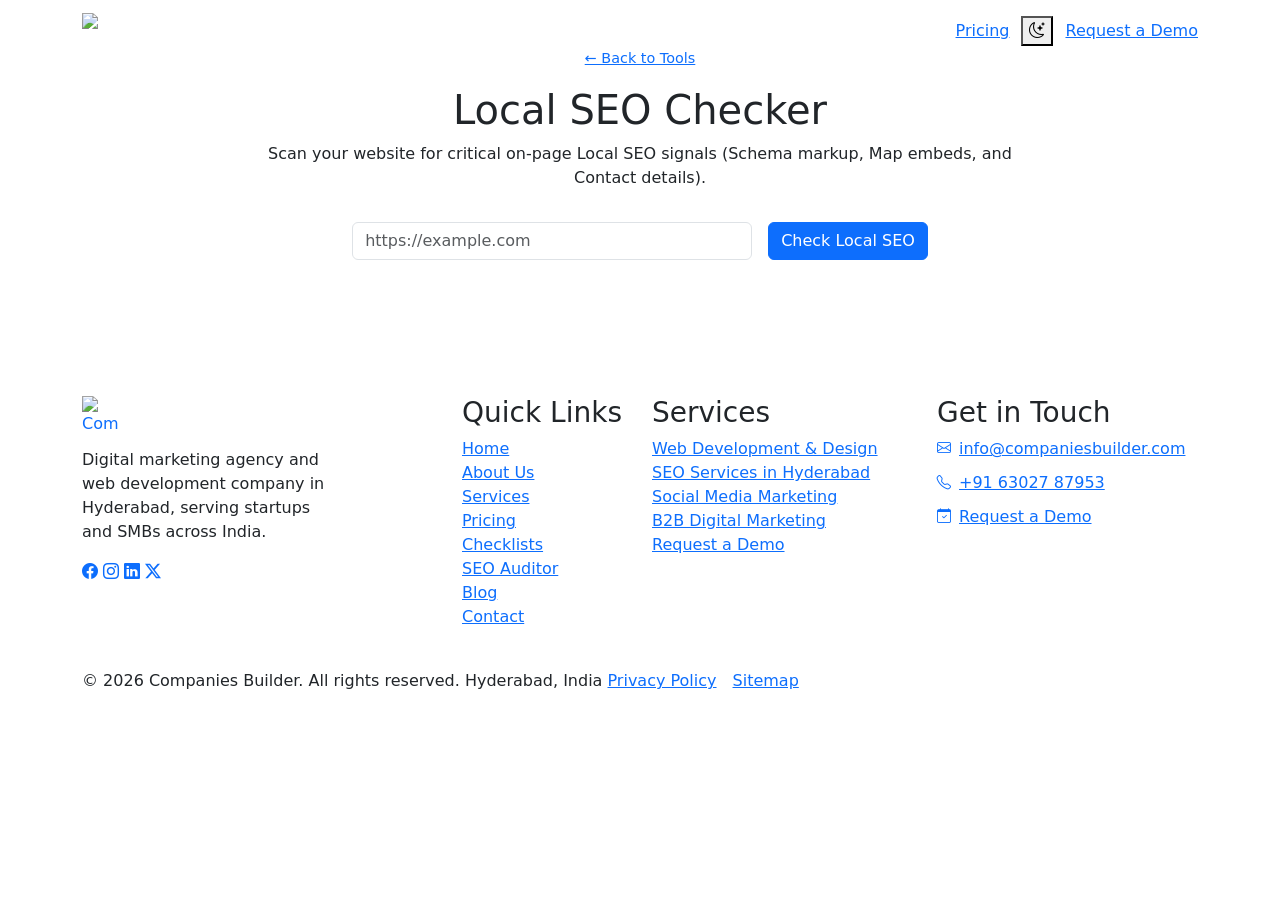
==== public/local-seo/index.html @ c8791977 "Fix absolute paths for proxy" ====
<!DOCTYPE html>
<html lang="en">
<head>
  <meta charset="UTF-8">
  <meta name="viewport" content="width=device-width, initial-scale=1.0">
  <title>Local SEO Checker | Companies Builder Tools</title>
  <meta name="description" content="Check your website for critical on-page Local SEO signals like NAP consistency and Schema markup.">
  <link rel="preconnect" href="https://fonts.googleapis.com">
  <link rel="preconnect" href="https://fonts.gstatic.com" crossorigin>
  <link href="https://fonts.googleapis.com/css2?family=Inter:wght@400;500;600;700;800&display=swap" rel="stylesheet">
    <style>
    .score-circle {
      width: 120px;
      height: 120px;
      border-radius: 50%;
      display: flex;
      align-items: center;
      justify-content: center;
      font-size: 2.5rem;
      font-weight: 700;
      margin: 0 auto 1.5rem auto;
      border: 8px solid;
    }
    .score-good { border-color: var(--success-color); color: var(--success-color); }
    .score-needs-improvement { border-color: var(--warning-color); color: var(--warning-color); }
    .score-poor { border-color: var(--error-color); color: var(--error-color); }

    .metric-grid {
      display: grid;
      grid-template-columns: repeat(auto-fit, minmax(150px, 1fr));
      gap: 1rem;
    }
    
    .metric-card {
      background: rgba(0,0,0,0.2);
      border: 1px solid var(--border-color);
      padding: 1rem;
      border-radius: 8px;
      text-align: center;
    }
    .metric-value {
      font-size: 1.5rem;
      font-weight: 700;
      margin: 0.5rem 0;
    }
    
    .loading-spinner {
      display: none;
      width: 40px;
      height: 40px;
      border: 4px solid rgba(255,255,255,0.1);
      border-left-color: var(--accent-primary);
      border-radius: 50%;
      animation: spin 1s linear infinite;
      margin: 2rem auto;
    }
    @keyframes spin { 100% { transform: rotate(360deg); } }

    #resultsArea { display: none; }
    #crossPromoArea { margin-top: 2rem; }
  </style>
<link href="https://cdn.jsdelivr.net/npm/bootstrap@5.3.0/dist/css/bootstrap.min.css" rel="stylesheet" />
<link href="https://cdn.jsdelivr.net/npm/bootstrap-icons@1.10.5/font/bootstrap-icons.css" rel="stylesheet" />
    <link rel="stylesheet" href="/tools/assets/shared.css">
</head>
<body>

  <!-- Shared Header -->
  <!-- NAVBAR -->
  <!-- NAVBAR -->
  <nav class="navbar navbar-expand-lg navbar-dark fixed-top" id="siteNav" aria-label="Main navigation">
    <div class="container">
      <a class="navbar-brand d-flex align-items-center gap-2" href="https://companiesbuilder.com/" aria-label="Companies Builder home">
        <img src="https://companiesbuilder.com/assets/images/CB-logo.png" alt="Companies Builder logo" height="36" width="36">
        <span>Companies Builder</span>
      </a>
      <button class="navbar-toggler border-0" type="button" data-bs-toggle="collapse" data-bs-target="#mainNav"
        aria-controls="mainNav" aria-expanded="false" aria-label="Toggle navigation">
        <span class="navbar-toggler-icon"></span>
      </button>
      <div class="collapse navbar-collapse" id="mainNav">
        <ul class="navbar-nav ms-auto align-items-lg-center gap-lg-1">
          <li class="nav-item"><a class="nav-link" href="https://companiesbuilder.com/">Home</a></li>
          <li class="nav-item"><a class="nav-link" href="https://companiesbuilder.com/about/">About</a></li>
          <li class="nav-item dropdown">
            <a class="nav-link dropdown-toggle" href="https://companiesbuilder.com/services/" id="servicesDrop" role="button"
              data-bs-toggle="dropdown" aria-expanded="false">Services</a>
            <ul class="dropdown-menu" aria-labelledby="servicesDrop">
              <li><a class="dropdown-item" href="https://companiesbuilder.com/services/web-development-and-designing/"><i
                    class="bi bi-code-slash me-2 opacity-75"></i>Web Development &amp; Designing</a></li>
              <li><a class="dropdown-item" href="https://companiesbuilder.com/services/seo-services-in-hyderabad/"><i
                    class="bi bi-bar-chart-line me-2 opacity-75"></i>SEO Services in Hyderabad</a></li>
              <li><a class="dropdown-item" href="https://companiesbuilder.com/services/social-media-marketing-company-in-hyderabad/"><i
                    class="bi bi-megaphone me-2 opacity-75"></i>Social Media Marketing</a></li>
              <li><a class="dropdown-item" href="https://companiesbuilder.com/services/b2b-digital-marketing-agency/"><i
                    class="bi bi-briefcase me-2 opacity-75"></i>B2B Digital Marketing</a></li>
              <li>
                <hr class="dropdown-divider my-1">
              </li>
              <li><a class="dropdown-item fw-bold" href="https://companiesbuilder.com/services/"><i class="bi bi-grid me-2 opacity-75"></i>All
                  Services</a></li>
            </ul>
          </li>
          <li class="nav-item dropdown">
            <a class="nav-link dropdown-toggle" href="#" id="resourcesDrop" role="button" data-bs-toggle="dropdown"
              aria-expanded="false">Resources</a>
            <ul class="dropdown-menu" aria-labelledby="resourcesDrop">
              <li><a class="dropdown-item" href="https://companiesbuilder.com/resources/checklists/"><i
                    class="bi bi-ui-checks me-2 opacity-75"></i>Checklists</a></li>
            </ul>
          </li>
          <li class="nav-item"><a class="nav-link active" href="https://companiesbuilder.com/tools/seo-auditor/">Tools</a></li>
          <li class="nav-item"><a class="nav-link" href="https://companiesbuilder.com/blogs/">Blogs</a></li>
          <li class="nav-item"><a class="nav-link" href="https://companiesbuilder.com/contact/">Contact</a></li>
          <li class="nav-item ms-lg-2 mt-2 mt-lg-0"><a class="nav-btn nav-pricing" href="https://companiesbuilder.com/pricing">Pricing</a></li>
          <li class="nav-item ms-lg-2 mt-2 mt-lg-0"><button class="theme-toggle-btn" id="themeToggle" type="button"
              aria-label="Toggle light and dark mode" title="Toggle light and dark mode"><i class="bi bi-moon-stars"
                aria-hidden="true"></i></button></li>
          <li class="nav-item ms-lg-2 mt-2 mt-lg-0"><a class="nav-btn nav-demo" href="https://companiesbuilder.com/demo/">Request a Demo</a></li>
        </ul>
      </div>
    </div>
  </nav>

  <!-- Main Content -->
  <main class="container" style="padding-top: 3rem; padding-bottom: 4rem; max-width: 800px;">
    <div style="margin-bottom: 2rem; text-align: center;">
      <a href="/tools/" style="font-size: 0.9rem; display: block; margin-bottom: 1rem;">&larr; Back to Tools</a>
      <h1>Local SEO Checker</h1>
      <p>Scan your website for critical on-page Local SEO signals (Schema markup, Map embeds, and Contact details).</p>
    </div>

    <!-- Usage Limit Banner Container -->
    <div id="limitBannerContainer"></div>

    <div class="glass-panel" style="text-align: center;">
      
      <div style="display: flex; gap: 1rem; margin-bottom: 1.5rem; justify-content: center;">
        <input type="url" id="targetUrl" class="form-control" placeholder="https://example.com" style="max-width: 400px;">
        <button id="runBtn" class="btn btn-primary" onclick="runLocalCheck()">Check Local SEO</button>
      </div>
      
      <div class="loading-spinner" id="spinner"></div>

      <div id="resultsArea" class="mt-8">
        <hr style="border: none; border-top: 1px solid var(--border-color); margin-bottom: 2rem;">
        
        <div id="scoreCircle" class="score-circle score-good" style="margin-bottom: 1rem;">100</div>
        <h3 style="margin-bottom: 2rem;">Local SEO Score</h3>

        <div class="metric-grid" style="margin-bottom: 2rem;">
          <div class="metric-card">
            <div style="font-size: 0.85rem; color: var(--text-muted);">Local Schema Markup</div>
            <div id="metricSchema" class="metric-value">--</div>
          </div>
          <div class="metric-card">
            <div style="font-size: 0.85rem; color: var(--text-muted);">Phone Number Detected</div>
            <div id="metricPhone" class="metric-value">--</div>
          </div>
          <div class="metric-card">
            <div style="font-size: 0.85rem; color: var(--text-muted);">Google Map Embeds / Links</div>
            <div id="metricMaps" class="metric-value">--</div>
          </div>
        </div>
        
        <h3 style="text-align: left; margin-bottom: 1.5rem;">Action Plan</h3>
        <ul id="actionPlanList" class="list-unstyled" style="text-align: left; display: grid; gap: 1rem;">
           <!-- JS will populate this -->
        </ul>

        <div id="crossPromoArea" style="margin-top: 2rem;"></div>
      </div>

    </div>
  </main>

  <script src="/tools/assets/shared.js"></script>
  <script>
    const TOOL_ID = 'local-seo-checker';

    // On load, check if they are already blocked
    window.onload = () => {
      CompaniesBuilderTools.checkLimitAndUpdateUI(TOOL_ID, 'runBtn', 'limitBannerContainer');
    };

    function getScoreClass(score) {
      if (score >= 90) return 'score-good';
      if (score >= 50) return 'score-needs-improvement';
      return 'score-poor';
    }
    
    function formatMetric(valueStr) {
      if (!valueStr) return 'N/A';
      return valueStr.replace(/[^0-9.]/g, '') + (valueStr.includes('ms') ? ' ms' : ' s');
    }

    
    async function runLocalCheck() {
      const url = document.getElementById('targetUrl').value;
      if (!url) {
        alert("Please enter a valid URL.");
        return;
      }

      const proceed = CompaniesBuilderTools.incrementAndCheckLimit(TOOL_ID, 'runBtn', 'limitBannerContainer');
      if (!proceed) return;

      const btn = document.getElementById('runBtn');
      const spinner = document.getElementById('spinner');
      const resultsArea = document.getElementById('resultsArea');
      
      btn.disabled = true;
      btn.innerText = "Analyzing...";
      spinner.style.display = "block";
      resultsArea.style.display = "none";

      try {
        const res = await fetch('/api/local-seo?url=' + encodeURIComponent(url));
        const data = await res.json();
        
        if (data.error) throw new Error(data.error);
        
        // Update Score
        const scoreCircle = document.getElementById('scoreCircle');
        scoreCircle.innerText = data.score;
        scoreCircle.className = 'score-circle ' + getScoreClass(data.score);
        
        // Update Metrics
        const yesNode = '<span style="color:var(--success-color)"><i class="bi bi-check-circle"></i> Yes</span>';
        const noNode = '<span style="color:var(--error-color)"><i class="bi bi-x-circle"></i> No</span>';
        
        document.getElementById('metricSchema').innerHTML = data.hasSchema ? yesNode : noNode;
        document.getElementById('metricPhone').innerHTML = data.hasPhone ? yesNode : noNode;
        document.getElementById('metricMaps').innerHTML = (data.mapEmbeds > 0 || data.gmbLinks > 0) ? yesNode : noNode;
        
        // Update Action Plan
        const list = document.getElementById('actionPlanList');
        list.innerHTML = '';
        data.actionPlan.forEach(item => {
           const li = document.createElement('li');
           li.style.background = 'rgba(0,0,0,0.2)';
           li.style.border = '1px solid var(--border-color)';
           li.style.padding = '1rem';
           li.style.borderRadius = '8px';
           li.innerHTML = `
              <h4 style="margin-bottom: 0.5rem; font-size: 1.1rem;"><i class="bi bi-exclamation-triangle" style="color:var(--warning-color); margin-right: 8px;"></i>${item.title}</h4>
              <p style="margin-bottom: 0.5rem;">${item.description}</p>
              <div style="background: rgba(var(--accent-primary-rgb), 0.1); border-left: 4px solid var(--accent-primary); padding: 0.8rem; margin-top: 1rem;">
                 <strong>AI Recommendation:</strong> ${item.aiFix}
              </div>
           `;
           list.appendChild(li);
        });
        
        spinner.style.display = "none";
        resultsArea.style.display = "block";
        
        if (data.score < 90 && window.showCrossPromotion) {
            window.showCrossPromotion(document.getElementById('crossPromoArea'));
        }
        
      } catch (err) {
        spinner.style.display = "none";
        alert("Error checking local SEO: " + err.message);
      } finally {
        if (CompaniesBuilderTools.getAttempts(TOOL_ID) < CompaniesBuilderTools.MAX_ATTEMPTS) {
           btn.disabled = false;
           btn.innerText = "Check Local SEO";
        }
      }
    }


  </script>
<!-- FOOTER -->
  <!-- FOOTER -->
  <footer class="site-footer py-5">
    <div class="container">
      <div class="row g-4 pb-4">
        <div class="col-md-4 col-lg-3">
          <a href="https://companiesbuilder.com/" style="display:inline-flex;align-items:center;gap:10px;text-decoration:none;margin-bottom:16px">
            <img src="https://companiesbuilder.com/assets/images/CB-logo.png" alt="Companies Builder logo" height="36" width="36"
              style="height:36px;width:auto;display:inline-block">
            <span style="font-family:var(--font-display);font-weight:700;color:#fff;font-size:1rem">Companies
              Builder</span>
          </a>
          <p class="footer-brand-desc">Digital marketing agency and web development company in Hyderabad, serving
            startups and SMBs across India.</p>
          <div class="footer-social">
            <a href="https://www.facebook.com/companiesbuilder" target="_blank" rel="noopener" aria-label="Facebook"><i
                class="bi bi-facebook"></i></a>
            <a href="https://www.instagram.com/companiesbuilder" target="_blank" rel="noopener"
              aria-label="Instagram"><i class="bi bi-instagram"></i></a>
            <a href="https://www.linkedin.com/company/companiesbuilder" target="_blank" rel="noopener"
              aria-label="LinkedIn"><i class="bi bi-linkedin"></i></a>
            <a href="https://twitter.com/companiesbuilder" target="_blank" rel="noopener" aria-label="Twitter / X"><i
                class="bi bi-twitter-x"></i></a>
          </div>
        </div>
        <div class="col-6 col-md-2 col-lg-2 offset-lg-1">
          <h3>Quick Links</h3>
          <ul class="list-unstyled">
            <li><a href="https://companiesbuilder.com/">Home</a></li>
            <li><a href="https://companiesbuilder.com/about/">About Us</a></li>
            <li><a href="https://companiesbuilder.com/services/">Services</a></li>
            <li><a href="https://companiesbuilder.com/pricing">Pricing</a></li>
            <li><a href="https://companiesbuilder.com/resources/checklists/">Checklists</a></li>
            <li><a href="https://companiesbuilder.com/tools/seo-auditor/" aria-current="page">SEO Auditor</a></li>
            <li><a href="https://companiesbuilder.com/blogs/">Blog</a></li>
            <li><a href="https://companiesbuilder.com/contact/">Contact</a></li>
          </ul>
        </div>
        <div class="col-6 col-md-3 col-lg-3">
          <h3>Services</h3>
          <ul class="list-unstyled">
            <li><a href="https://companiesbuilder.com/services/web-development-and-designing/">Web Development &amp; Design</a></li>
            <li><a href="https://companiesbuilder.com/services/seo-services-in-hyderabad/">SEO Services in Hyderabad</a></li>
            <li><a href="https://companiesbuilder.com/services/social-media-marketing-company-in-hyderabad/">Social Media Marketing</a></li>
            <li><a href="https://companiesbuilder.com/services/b2b-digital-marketing-agency/">B2B Digital Marketing</a></li>
            <li><a href="https://companiesbuilder.com/demo/">Request a Demo</a></li>
          </ul>
        </div>
        <div class="col-md-3 col-lg-3">
          <h3>Get in Touch</h3>
          <ul class="list-unstyled">
            <li style="margin-bottom:10px"><a href="mailto:info@companiesbuilder.com"
                style="display:flex;align-items:center;gap:8px"><i class="bi bi-envelope"
                  style="color:var(--violet-light);font-size:.9rem"></i>info@companiesbuilder.com</a></li>
            <li style="margin-bottom:10px"><a href="tel:+916302787953"
                style="display:flex;align-items:center;gap:8px"><i class="bi bi-telephone"
                  style="color:var(--violet-light);font-size:.9rem"></i>+91 63027 87953</a></li>
            <li><a href="https://companiesbuilder.com/demo/" style="display:flex;align-items:center;gap:8px"><i class="bi bi-calendar-check"
                  style="color:var(--green);font-size:.9rem"></i>Request a Demo</a></li>
          </ul>
        </div>
      </div>
      <div class="footer-bottom">
        <span>&copy; 2026 Companies Builder. All rights reserved.</span>
        <span class="footer-badge">Hyderabad, India</span>
        <span><a href="https://companiesbuilder.com/privacy-policy/" style="margin-right:16px">Privacy Policy</a><a
            href="https://companiesbuilder.com/sitemap.xml">Sitemap</a></span>
      </div>
    </div>
  </footer>
<script src="https://cdn.jsdelivr.net/npm/bootstrap@5.3.0/dist/js/bootstrap.bundle.min.js" defer></script>
<script>
// Navbar scroll effect
(function () {
  var nav = document.getElementById('siteNav');
  if(!nav) return;
  var onScroll = function () { nav.classList.toggle('is-scrolled', window.scrollY > 10) };
  document.addEventListener('scroll', onScroll, { passive: true });
  onScroll();
})();
</script>
</body>
</html>
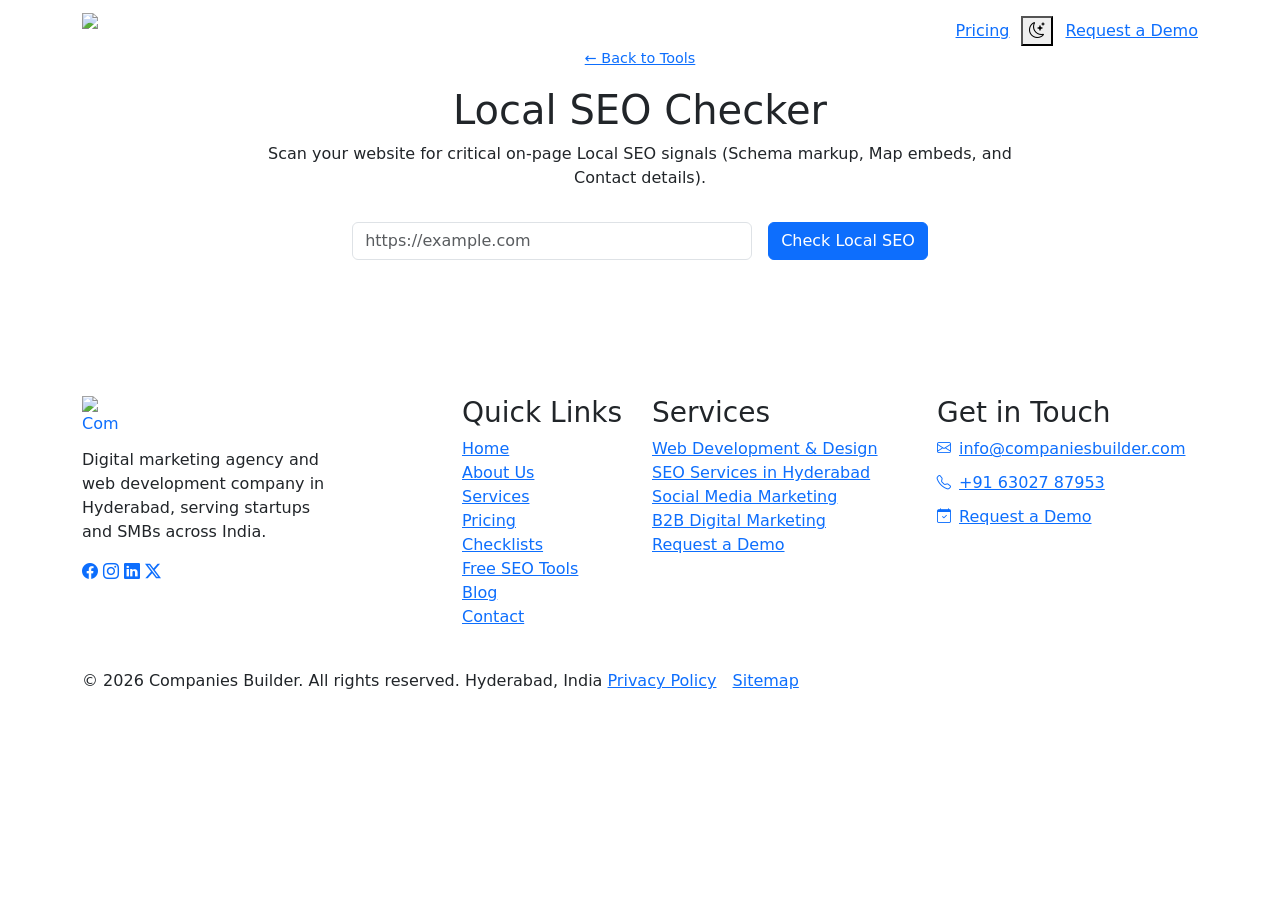
==== commit 0027c2b0: "Fix navigation links to point to Tools dashboard" ====
--- a/public/local-seo/index.html
+++ b/public/local-seo/index.html
@@ -3,8 +3,6 @@
 <head>
   <meta charset="UTF-8">
   <meta name="viewport" content="width=device-width, initial-scale=1.0">
-  <title>Local SEO Checker | Companies Builder Tools</title>
-  <meta name="description" content="Check your website for critical on-page Local SEO signals like NAP consistency and Schema markup.">
   <link rel="preconnect" href="https://fonts.googleapis.com">
   <link rel="preconnect" href="https://fonts.gstatic.com" crossorigin>
   <link href="https://fonts.googleapis.com/css2?family=Inter:wght@400;500;600;700;800&display=swap" rel="stylesheet">
@@ -62,6 +60,17 @@
 <link href="https://cdn.jsdelivr.net/npm/bootstrap@5.3.0/dist/css/bootstrap.min.css" rel="stylesheet" />
 <link href="https://cdn.jsdelivr.net/npm/bootstrap-icons@1.10.5/font/bootstrap-icons.css" rel="stylesheet" />
     <link rel="stylesheet" href="/tools/assets/shared.css">
+
+  <title>Free Local SEO & Google Maps Checker | Companies Builder</title>
+  <meta name="description" content="Check and ensure your business is perfectly optimized for local search and Google Maps rankings with our free Local SEO Checker.">
+  <link rel="canonical" href="https://companiesbuilder.com/tools/local-seo/">
+  <link rel="icon" href="https://companiesbuilder.com/assets/images/CB-logo.png" />
+  <meta property="og:site_name" content="Companies Builder" />
+  <meta property="og:title" content="Free Local SEO & Google Maps Checker | Companies Builder" />
+  <meta property="og:description" content="Check and ensure your business is perfectly optimized for local search and Google Maps rankings with our free Local SEO Checker." />
+  <meta property="og:url" content="https://companiesbuilder.com/tools/local-seo/" />
+  <meta property="og:image" content="https://companiesbuilder.com/assets/images/CB-logo.png" />
+  <meta property="og:type" content="website" />
 </head>
 <body>
 
@@ -109,7 +118,7 @@
                     class="bi bi-ui-checks me-2 opacity-75"></i>Checklists</a></li>
             </ul>
           </li>
-          <li class="nav-item"><a class="nav-link active" href="https://companiesbuilder.com/tools/seo-auditor/">Tools</a></li>
+          <li class="nav-item"><a class="nav-link active" href="https://companiesbuilder.com/tools/">Tools</a></li>
           <li class="nav-item"><a class="nav-link" href="https://companiesbuilder.com/blogs/">Blogs</a></li>
           <li class="nav-item"><a class="nav-link" href="https://companiesbuilder.com/contact/">Contact</a></li>
           <li class="nav-item ms-lg-2 mt-2 mt-lg-0"><a class="nav-btn nav-pricing" href="https://companiesbuilder.com/pricing">Pricing</a></li>
@@ -215,7 +224,7 @@
       resultsArea.style.display = "none";
 
       try {
-        const res = await fetch('/api/local-seo?url=' + encodeURIComponent(url));
+        const res = await fetch('/tools/api/local-seo?url=' + encodeURIComponent(url));
         const data = await res.json();
         
         if (data.error) throw new Error(data.error);
@@ -305,7 +314,7 @@
             <li><a href="https://companiesbuilder.com/services/">Services</a></li>
             <li><a href="https://companiesbuilder.com/pricing">Pricing</a></li>
             <li><a href="https://companiesbuilder.com/resources/checklists/">Checklists</a></li>
-            <li><a href="https://companiesbuilder.com/tools/seo-auditor/" aria-current="page">SEO Auditor</a></li>
+            <li><a href="https://companiesbuilder.com/tools/">Free SEO Tools</a></li>
             <li><a href="https://companiesbuilder.com/blogs/">Blog</a></li>
             <li><a href="https://companiesbuilder.com/contact/">Contact</a></li>
           </ul>
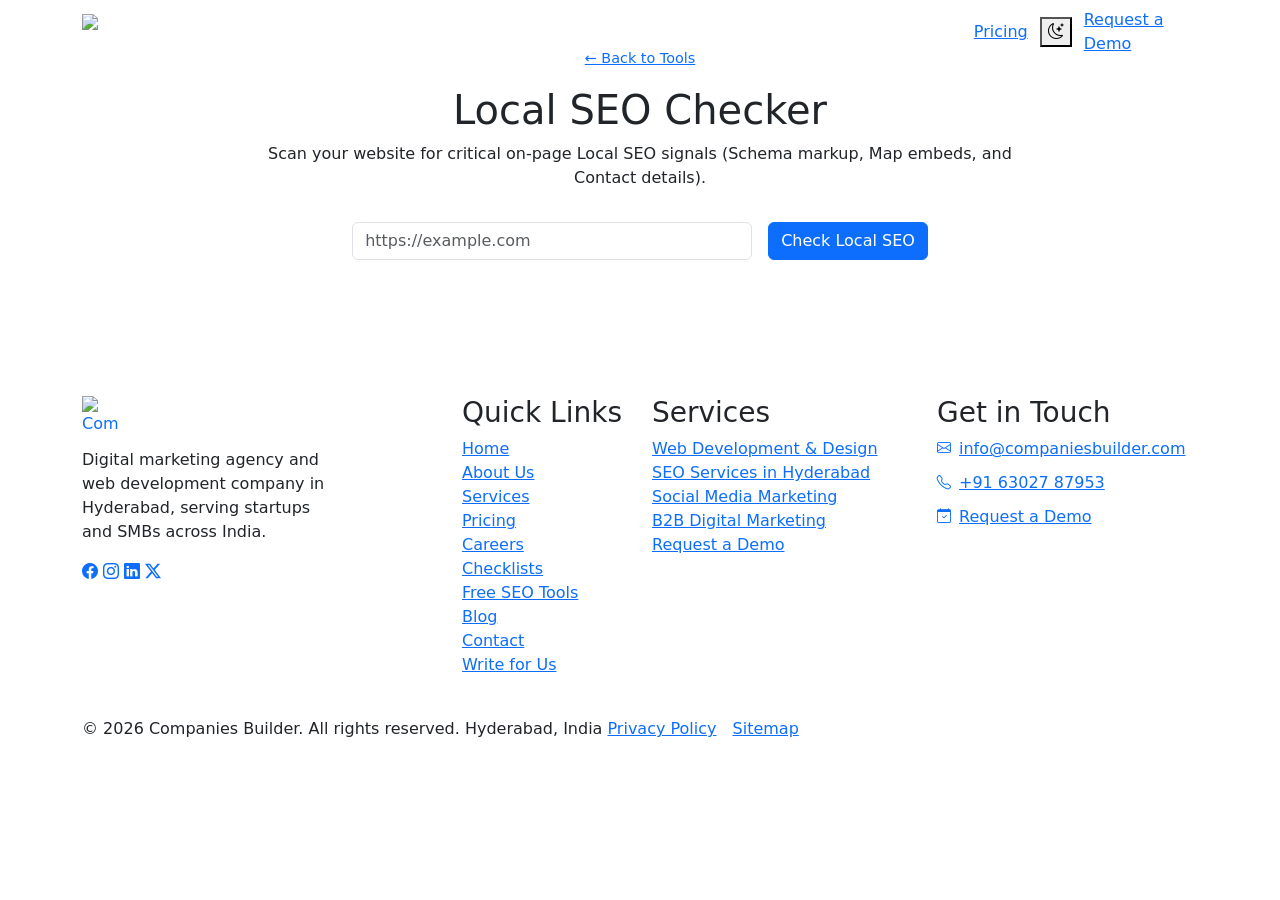
==== commit c1b53924: "Update global navigation, footer with Careers & Write for Us, and clean dashes across all tool pages" ====
--- a/public/local-seo/index.html
+++ b/public/local-seo/index.html
@@ -58,7 +58,7 @@
     #crossPromoArea { margin-top: 2rem; }
   </style>
 <link href="https://cdn.jsdelivr.net/npm/bootstrap@5.3.0/dist/css/bootstrap.min.css" rel="stylesheet" />
-<link href="https://cdn.jsdelivr.net/npm/bootstrap-icons@1.10.5/font/bootstrap-icons.css" rel="stylesheet" />
+<link href="https://cdn.jsdelivr.net/npm/bootstrap-icons@1.11.3/font/bootstrap-icons.css" rel="stylesheet" />
     <link rel="stylesheet" href="/tools/assets/shared.css">
 
   <title>Free Local SEO & Google Maps Checker | Companies Builder</title>
@@ -75,8 +75,7 @@
 <body>
 
   <!-- Shared Header -->
-  <!-- NAVBAR -->
-  <!-- NAVBAR -->
+    <!-- NAVBAR -->
   <nav class="navbar navbar-expand-lg navbar-dark fixed-top" id="siteNav" aria-label="Main navigation">
     <div class="container">
       <a class="navbar-brand d-flex align-items-center gap-2" href="https://companiesbuilder.com/" aria-label="Companies Builder home">
@@ -89,11 +88,11 @@
       </button>
       <div class="collapse navbar-collapse" id="mainNav">
         <ul class="navbar-nav ms-auto align-items-lg-center gap-lg-1">
-          <li class="nav-item"><a class="nav-link" href="https://companiesbuilder.com/">Home</a></li>
-          <li class="nav-item"><a class="nav-link" href="https://companiesbuilder.com/about/">About</a></li>
+          <li class="nav-item"><a class="nav-link" href="https://companiesbuilder.com/" data-nav="home">Home</a></li>
+          <li class="nav-item"><a class="nav-link" href="https://companiesbuilder.com/about/" data-nav="about">About</a></li>
           <li class="nav-item dropdown">
             <a class="nav-link dropdown-toggle" href="https://companiesbuilder.com/services/" id="servicesDrop" role="button"
-              data-bs-toggle="dropdown" aria-expanded="false">Services</a>
+              data-bs-toggle="dropdown" aria-expanded="false" data-nav="services">Services</a>
             <ul class="dropdown-menu" aria-labelledby="servicesDrop">
               <li><a class="dropdown-item" href="https://companiesbuilder.com/services/web-development-and-designing/"><i
                     class="bi bi-code-slash me-2 opacity-75"></i>Web Development &amp; Designing</a></li>
@@ -103,28 +102,25 @@
                     class="bi bi-megaphone me-2 opacity-75"></i>Social Media Marketing</a></li>
               <li><a class="dropdown-item" href="https://companiesbuilder.com/services/b2b-digital-marketing-agency/"><i
                     class="bi bi-briefcase me-2 opacity-75"></i>B2B Digital Marketing</a></li>
-              <li>
-                <hr class="dropdown-divider my-1">
-              </li>
-              <li><a class="dropdown-item fw-bold" href="https://companiesbuilder.com/services/"><i class="bi bi-grid me-2 opacity-75"></i>All
-                  Services</a></li>
+              <li><hr class="dropdown-divider my-1"></li>
+              <li><a class="dropdown-item fw-bold" href="https://companiesbuilder.com/services/"><i class="bi bi-grid me-2 opacity-75"></i>All Services</a></li>
             </ul>
           </li>
           <li class="nav-item dropdown">
             <a class="nav-link dropdown-toggle" href="#" id="resourcesDrop" role="button" data-bs-toggle="dropdown"
-              aria-expanded="false">Resources</a>
+              aria-expanded="false" data-nav="resources">Resources</a>
             <ul class="dropdown-menu" aria-labelledby="resourcesDrop">
-              <li><a class="dropdown-item" href="https://companiesbuilder.com/resources/checklists/"><i
-                    class="bi bi-ui-checks me-2 opacity-75"></i>Checklists</a></li>
+              <li><a class="dropdown-item" href="https://companiesbuilder.com/resources/checklists/"><i class="bi bi-ui-checks me-2 opacity-75"></i>Checklists</a></li>
+              <li><a class="dropdown-item" href="https://companiesbuilder.com/write-for-us/"><i class="bi bi-pencil-square me-2 opacity-75"></i>Write for Us</a></li>
+              <li><a class="dropdown-item" href="https://companiesbuilder.com/careers/"><i class="bi bi-briefcase me-2 opacity-75"></i>Careers</a></li>
             </ul>
           </li>
-          <li class="nav-item"><a class="nav-link active" href="https://companiesbuilder.com/tools/">Tools</a></li>
-          <li class="nav-item"><a class="nav-link" href="https://companiesbuilder.com/blogs/">Blogs</a></li>
-          <li class="nav-item"><a class="nav-link" href="https://companiesbuilder.com/contact/">Contact</a></li>
+          <li class="nav-item"><a class="nav-link" href="https://companiesbuilder.com/careers/" data-nav="careers">Careers</a></li>
+          <li class="nav-item"><a class="nav-link active" href="https://companiesbuilder.com/tools/" data-nav="tools" aria-current="page">Tools</a></li>
+          <li class="nav-item"><a class="nav-link" href="https://companiesbuilder.com/blogs/" data-nav="blogs">Blogs</a></li>
+          <li class="nav-item"><a class="nav-link" href="https://companiesbuilder.com/contact/" data-nav="contact">Contact</a></li>
           <li class="nav-item ms-lg-2 mt-2 mt-lg-0"><a class="nav-btn nav-pricing" href="https://companiesbuilder.com/pricing">Pricing</a></li>
-          <li class="nav-item ms-lg-2 mt-2 mt-lg-0"><button class="theme-toggle-btn" id="themeToggle" type="button"
-              aria-label="Toggle light and dark mode" title="Toggle light and dark mode"><i class="bi bi-moon-stars"
-                aria-hidden="true"></i></button></li>
+          <li class="nav-item ms-lg-2 mt-2 mt-lg-0"><button class="theme-toggle-btn" id="themeToggle" type="button" aria-label="Toggle light and dark mode" title="Toggle light and dark mode"><i class="bi bi-moon-stars" aria-hidden="true"></i></button></li>
           <li class="nav-item ms-lg-2 mt-2 mt-lg-0"><a class="nav-btn nav-demo" href="https://companiesbuilder.com/demo/">Request a Demo</a></li>
         </ul>
       </div>
@@ -281,29 +277,21 @@
 
 
   </script>
-<!-- FOOTER -->
   <!-- FOOTER -->
   <footer class="site-footer py-5">
     <div class="container">
       <div class="row g-4 pb-4">
         <div class="col-md-4 col-lg-3">
           <a href="https://companiesbuilder.com/" style="display:inline-flex;align-items:center;gap:10px;text-decoration:none;margin-bottom:16px">
-            <img src="https://companiesbuilder.com/assets/images/CB-logo.png" alt="Companies Builder logo" height="36" width="36"
-              style="height:36px;width:auto;display:inline-block">
-            <span style="font-family:var(--font-display);font-weight:700;color:#fff;font-size:1rem">Companies
-              Builder</span>
+            <img src="https://companiesbuilder.com/assets/images/CB-logo.png" alt="Companies Builder logo" height="36" width="36" style="height:36px;width:auto;display:inline-block">
+            <span style="font-family:var(--font-display);font-weight:700;color:#fff;font-size:1rem">Companies Builder</span>
           </a>
-          <p class="footer-brand-desc">Digital marketing agency and web development company in Hyderabad, serving
-            startups and SMBs across India.</p>
+          <p class="footer-brand-desc">Digital marketing agency and web development company in Hyderabad, serving startups and SMBs across India.</p>
           <div class="footer-social">
-            <a href="https://www.facebook.com/companiesbuilder" target="_blank" rel="noopener" aria-label="Facebook"><i
-                class="bi bi-facebook"></i></a>
-            <a href="https://www.instagram.com/companiesbuilder" target="_blank" rel="noopener"
-              aria-label="Instagram"><i class="bi bi-instagram"></i></a>
-            <a href="https://www.linkedin.com/company/companiesbuilder" target="_blank" rel="noopener"
-              aria-label="LinkedIn"><i class="bi bi-linkedin"></i></a>
-            <a href="https://twitter.com/companiesbuilder" target="_blank" rel="noopener" aria-label="Twitter / X"><i
-                class="bi bi-twitter-x"></i></a>
+            <a href="https://www.facebook.com/profile.php?id=61579509437210" target="_blank" rel="noopener" aria-label="Facebook"><i class="bi bi-facebook"></i></a>
+            <a href="https://www.instagram.com/companiesbuilder" target="_blank" rel="noopener" aria-label="Instagram"><i class="bi bi-instagram"></i></a>
+            <a href="https://www.linkedin.com/company/companiesbuilder" target="_blank" rel="noopener" aria-label="LinkedIn"><i class="bi bi-linkedin"></i></a>
+            <a href="https://x.com/CB_technologies" target="_blank" rel="noopener" aria-label="Twitter / X"><i class="bi bi-twitter-x"></i></a>
           </div>
         </div>
         <div class="col-6 col-md-2 col-lg-2 offset-lg-1">
@@ -313,10 +301,12 @@
             <li><a href="https://companiesbuilder.com/about/">About Us</a></li>
             <li><a href="https://companiesbuilder.com/services/">Services</a></li>
             <li><a href="https://companiesbuilder.com/pricing">Pricing</a></li>
+            <li><a href="https://companiesbuilder.com/careers/">Careers</a></li>
             <li><a href="https://companiesbuilder.com/resources/checklists/">Checklists</a></li>
             <li><a href="https://companiesbuilder.com/tools/">Free SEO Tools</a></li>
             <li><a href="https://companiesbuilder.com/blogs/">Blog</a></li>
             <li><a href="https://companiesbuilder.com/contact/">Contact</a></li>
+            <li><a href="https://companiesbuilder.com/write-for-us/">Write for Us</a></li>
           </ul>
         </div>
         <div class="col-6 col-md-3 col-lg-3">
@@ -332,22 +322,16 @@
         <div class="col-md-3 col-lg-3">
           <h3>Get in Touch</h3>
           <ul class="list-unstyled">
-            <li style="margin-bottom:10px"><a href="mailto:info@companiesbuilder.com"
-                style="display:flex;align-items:center;gap:8px"><i class="bi bi-envelope"
-                  style="color:var(--violet-light);font-size:.9rem"></i>info@companiesbuilder.com</a></li>
-            <li style="margin-bottom:10px"><a href="tel:+916302787953"
-                style="display:flex;align-items:center;gap:8px"><i class="bi bi-telephone"
-                  style="color:var(--violet-light);font-size:.9rem"></i>+91 63027 87953</a></li>
-            <li><a href="https://companiesbuilder.com/demo/" style="display:flex;align-items:center;gap:8px"><i class="bi bi-calendar-check"
-                  style="color:var(--green);font-size:.9rem"></i>Request a Demo</a></li>
+            <li style="margin-bottom:10px"><a href="mailto:info@companiesbuilder.com" style="display:flex;align-items:center;gap:8px"><i class="bi bi-envelope" style="color:var(--violet-light);font-size:.9rem"></i>info@companiesbuilder.com</a></li>
+            <li style="margin-bottom:10px"><a href="tel:+916302787953" style="display:flex;align-items:center;gap:8px"><i class="bi bi-telephone" style="color:var(--violet-light);font-size:.9rem"></i>+91 63027 87953</a></li>
+            <li><a href="https://companiesbuilder.com/demo/" style="display:flex;align-items:center;gap:8px"><i class="bi bi-calendar-check" style="color:var(--green);font-size:.9rem"></i>Request a Demo</a></li>
           </ul>
         </div>
       </div>
       <div class="footer-bottom">
         <span>&copy; 2026 Companies Builder. All rights reserved.</span>
         <span class="footer-badge">Hyderabad, India</span>
-        <span><a href="https://companiesbuilder.com/privacy-policy/" style="margin-right:16px">Privacy Policy</a><a
-            href="https://companiesbuilder.com/sitemap.xml">Sitemap</a></span>
+        <span><a href="https://companiesbuilder.com/privacy-policy/" style="margin-right:16px">Privacy Policy</a><a href="https://companiesbuilder.com/sitemap.xml">Sitemap</a></span>
       </div>
     </div>
   </footer>
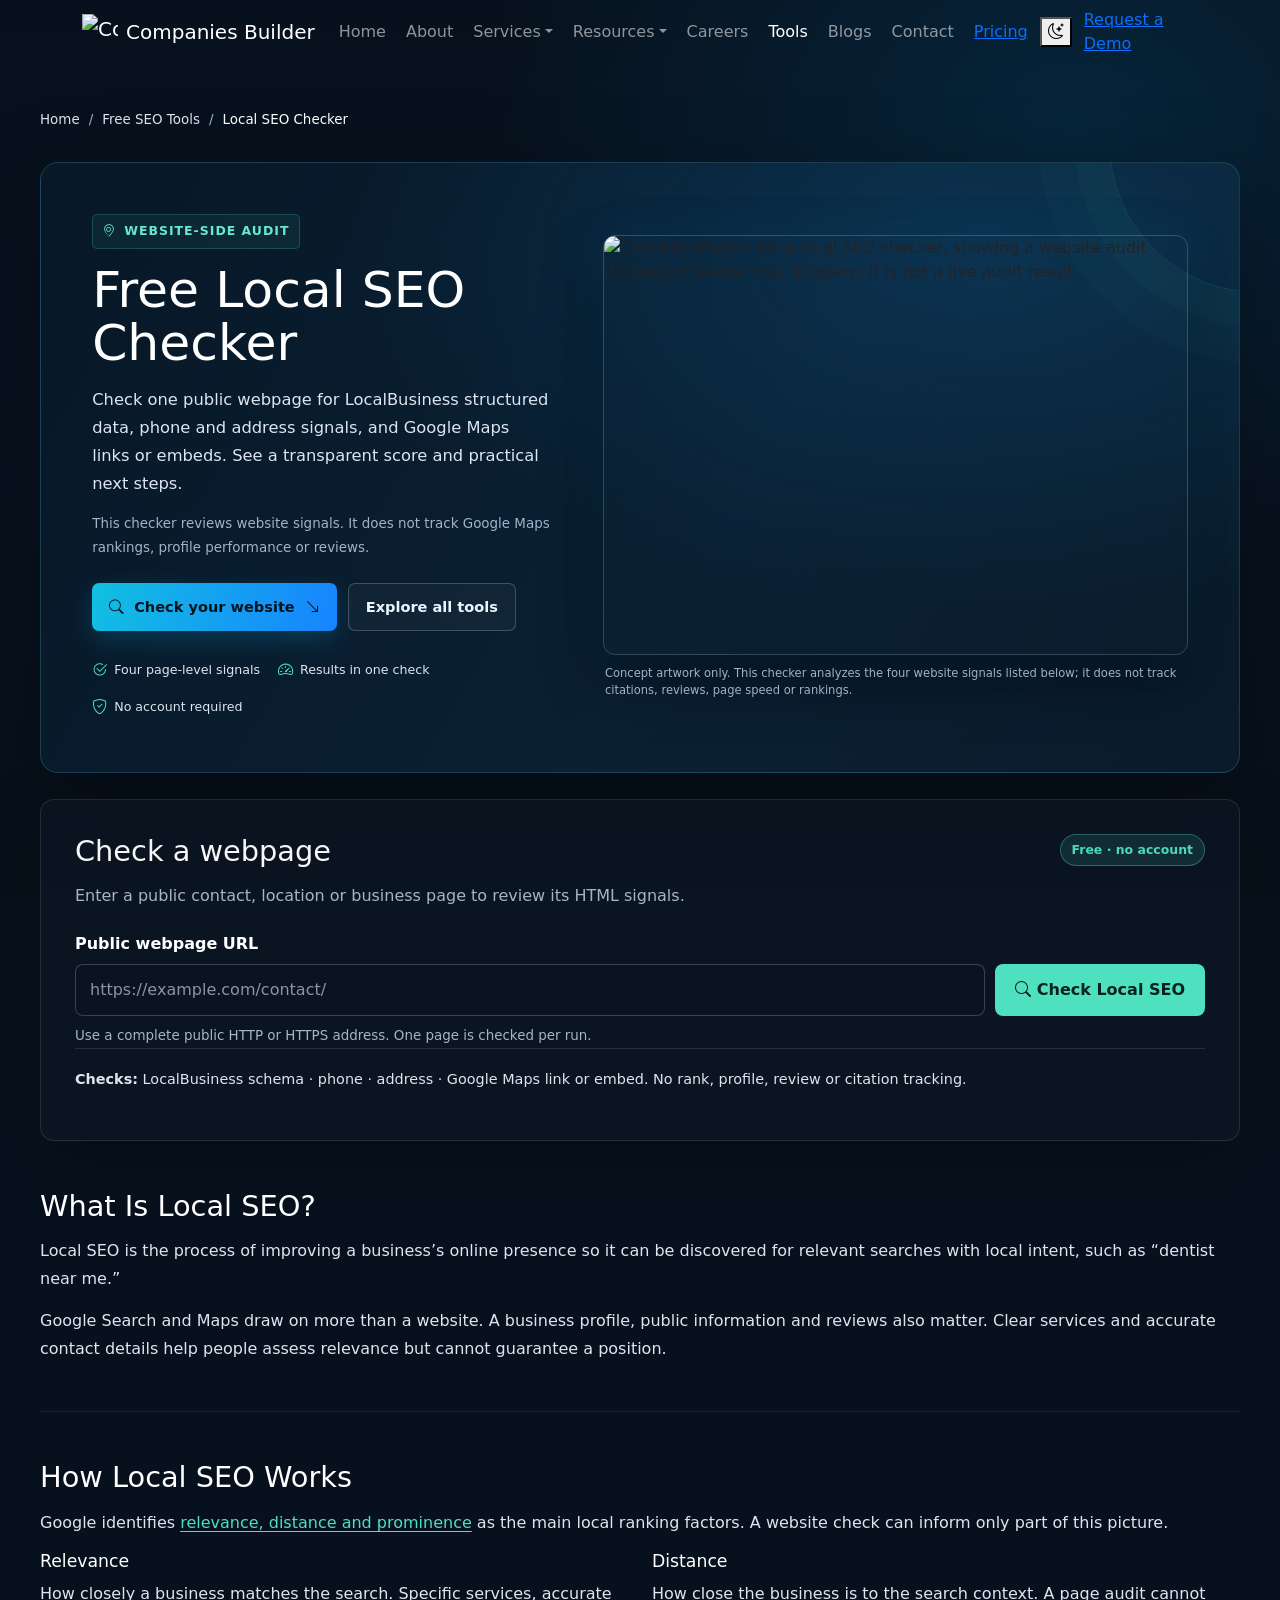
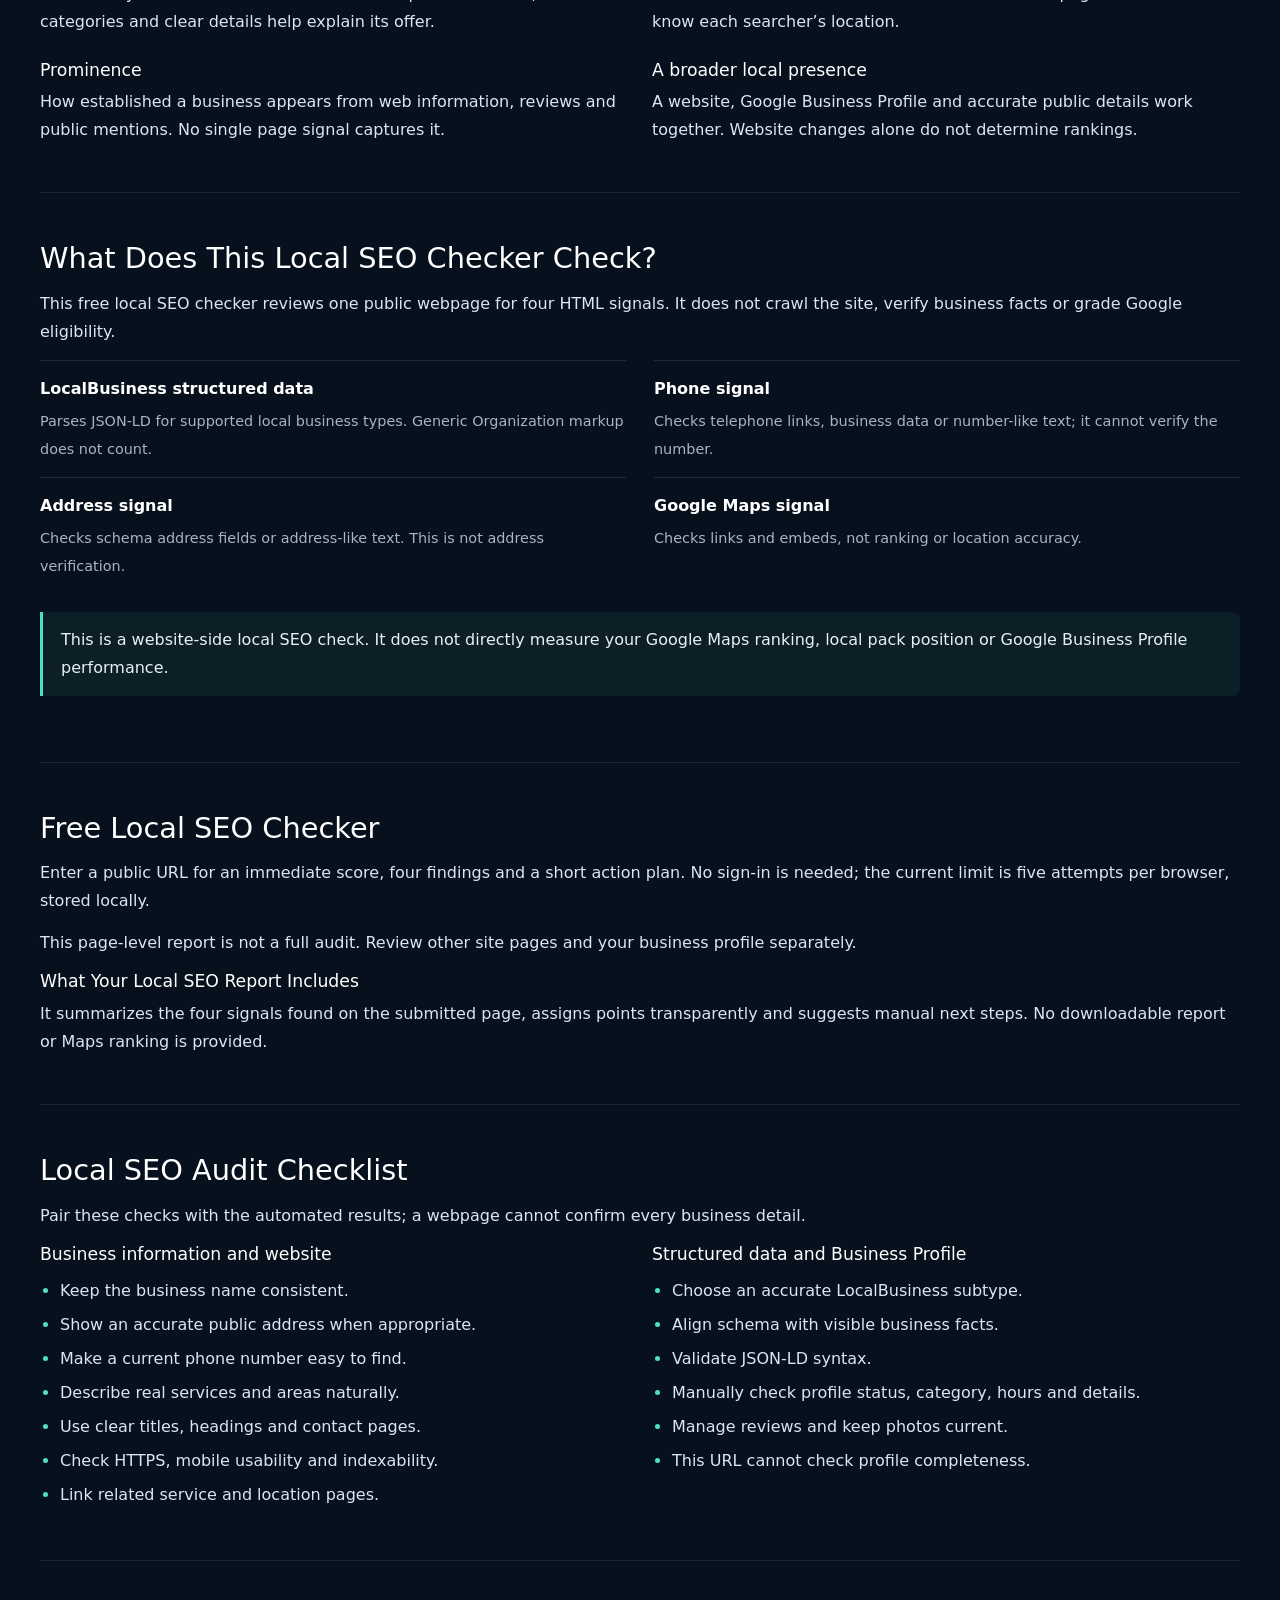
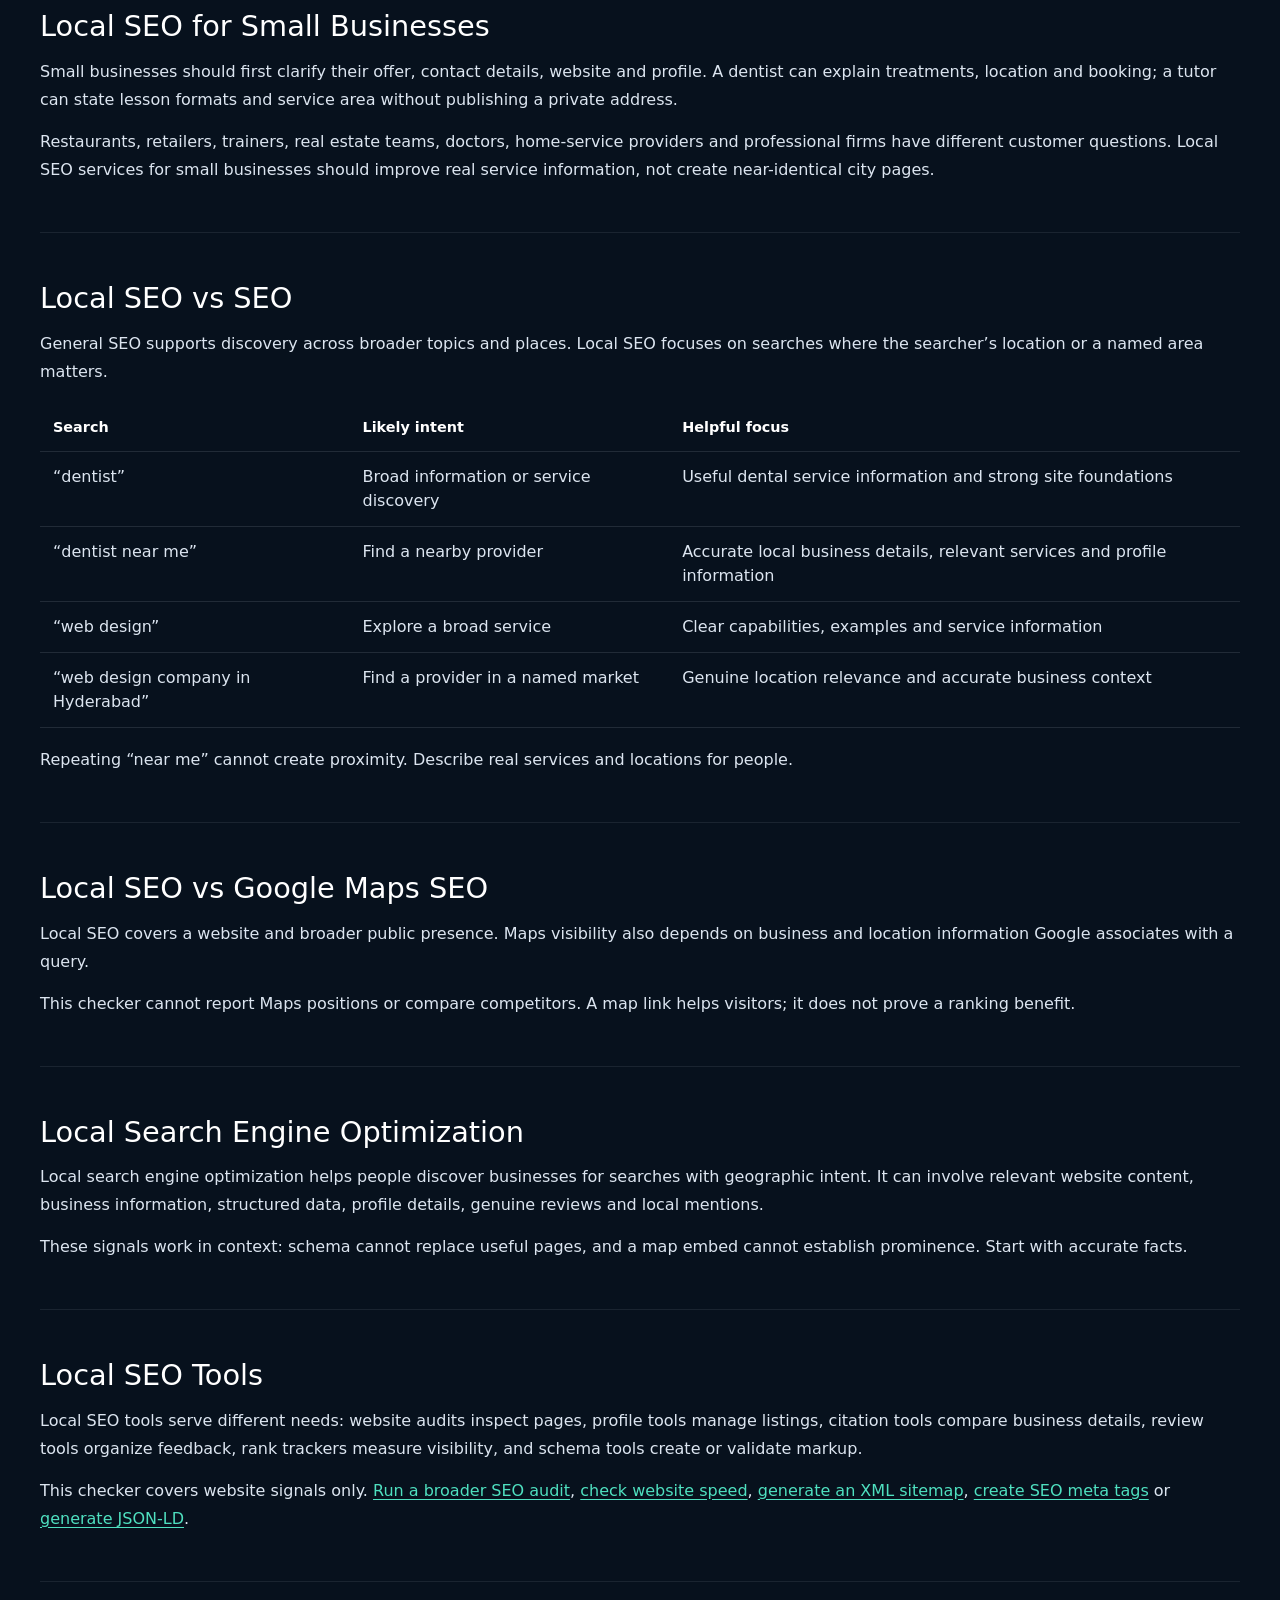
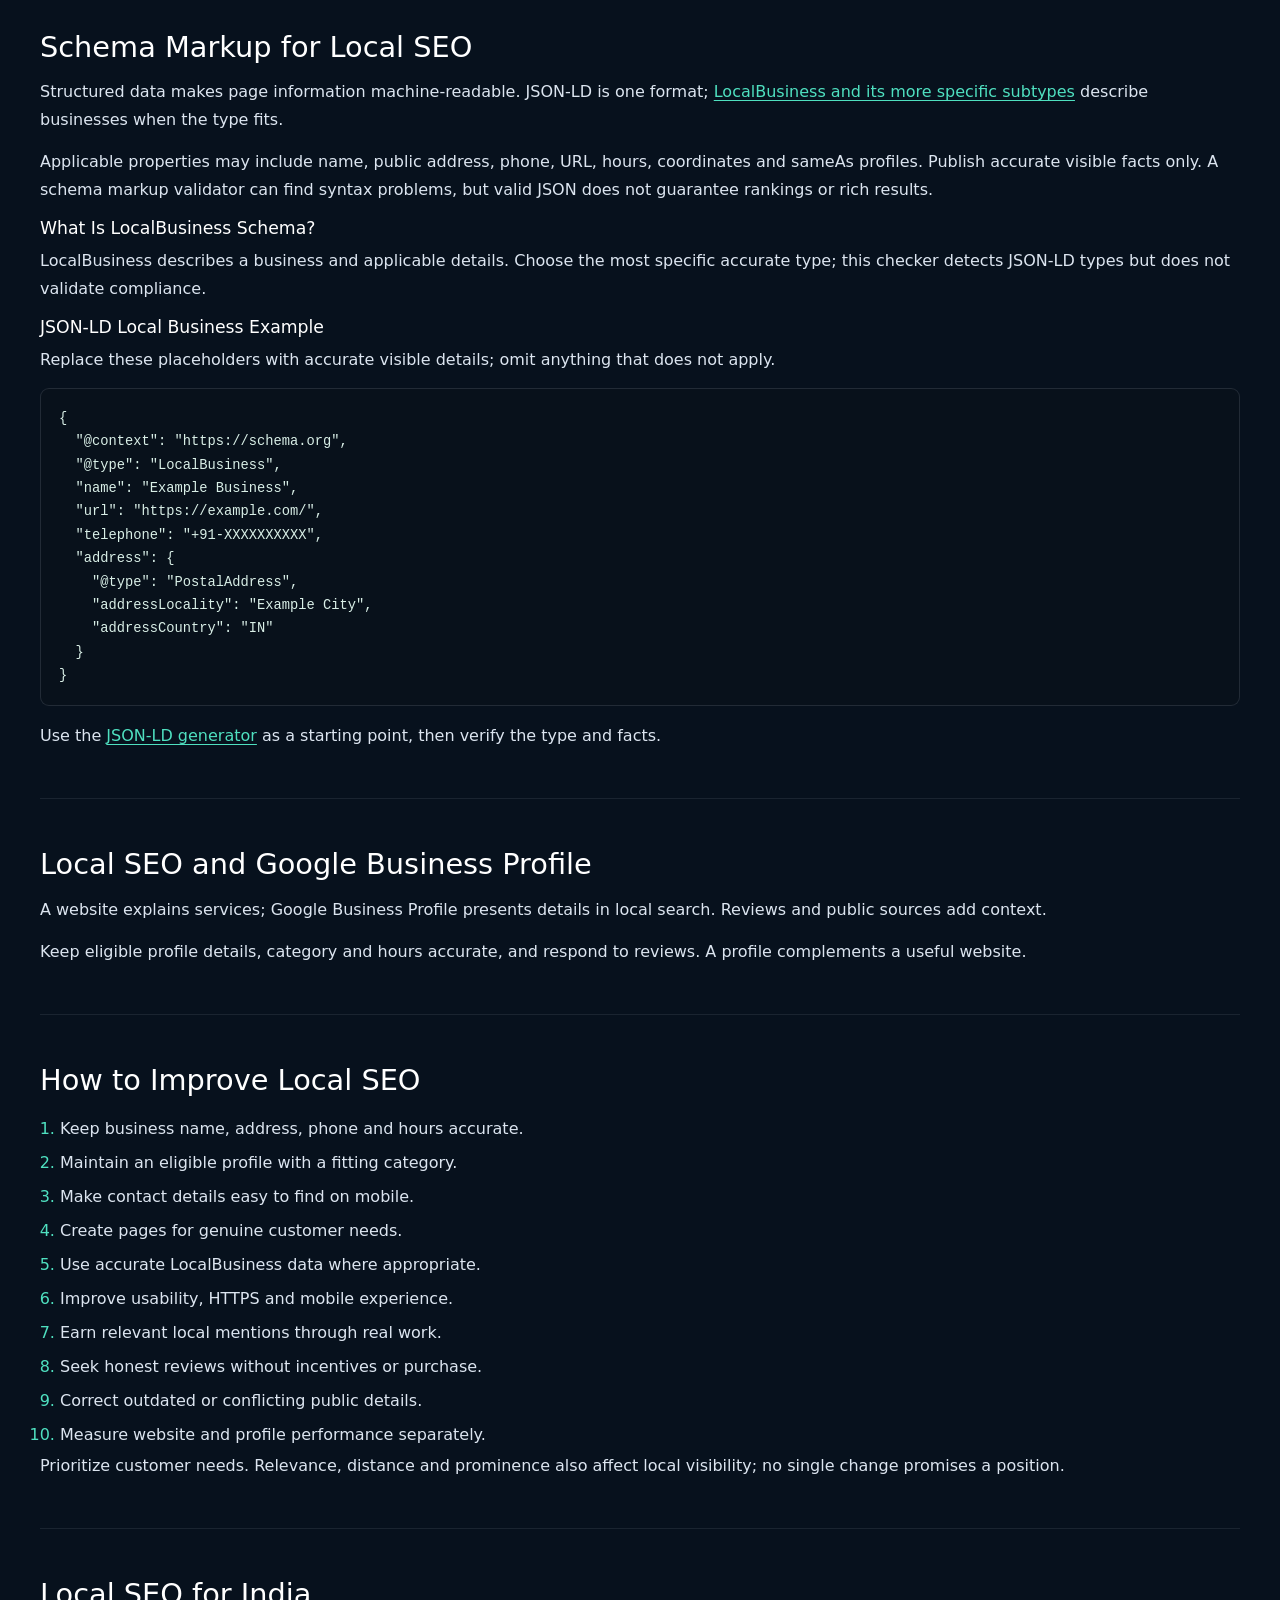
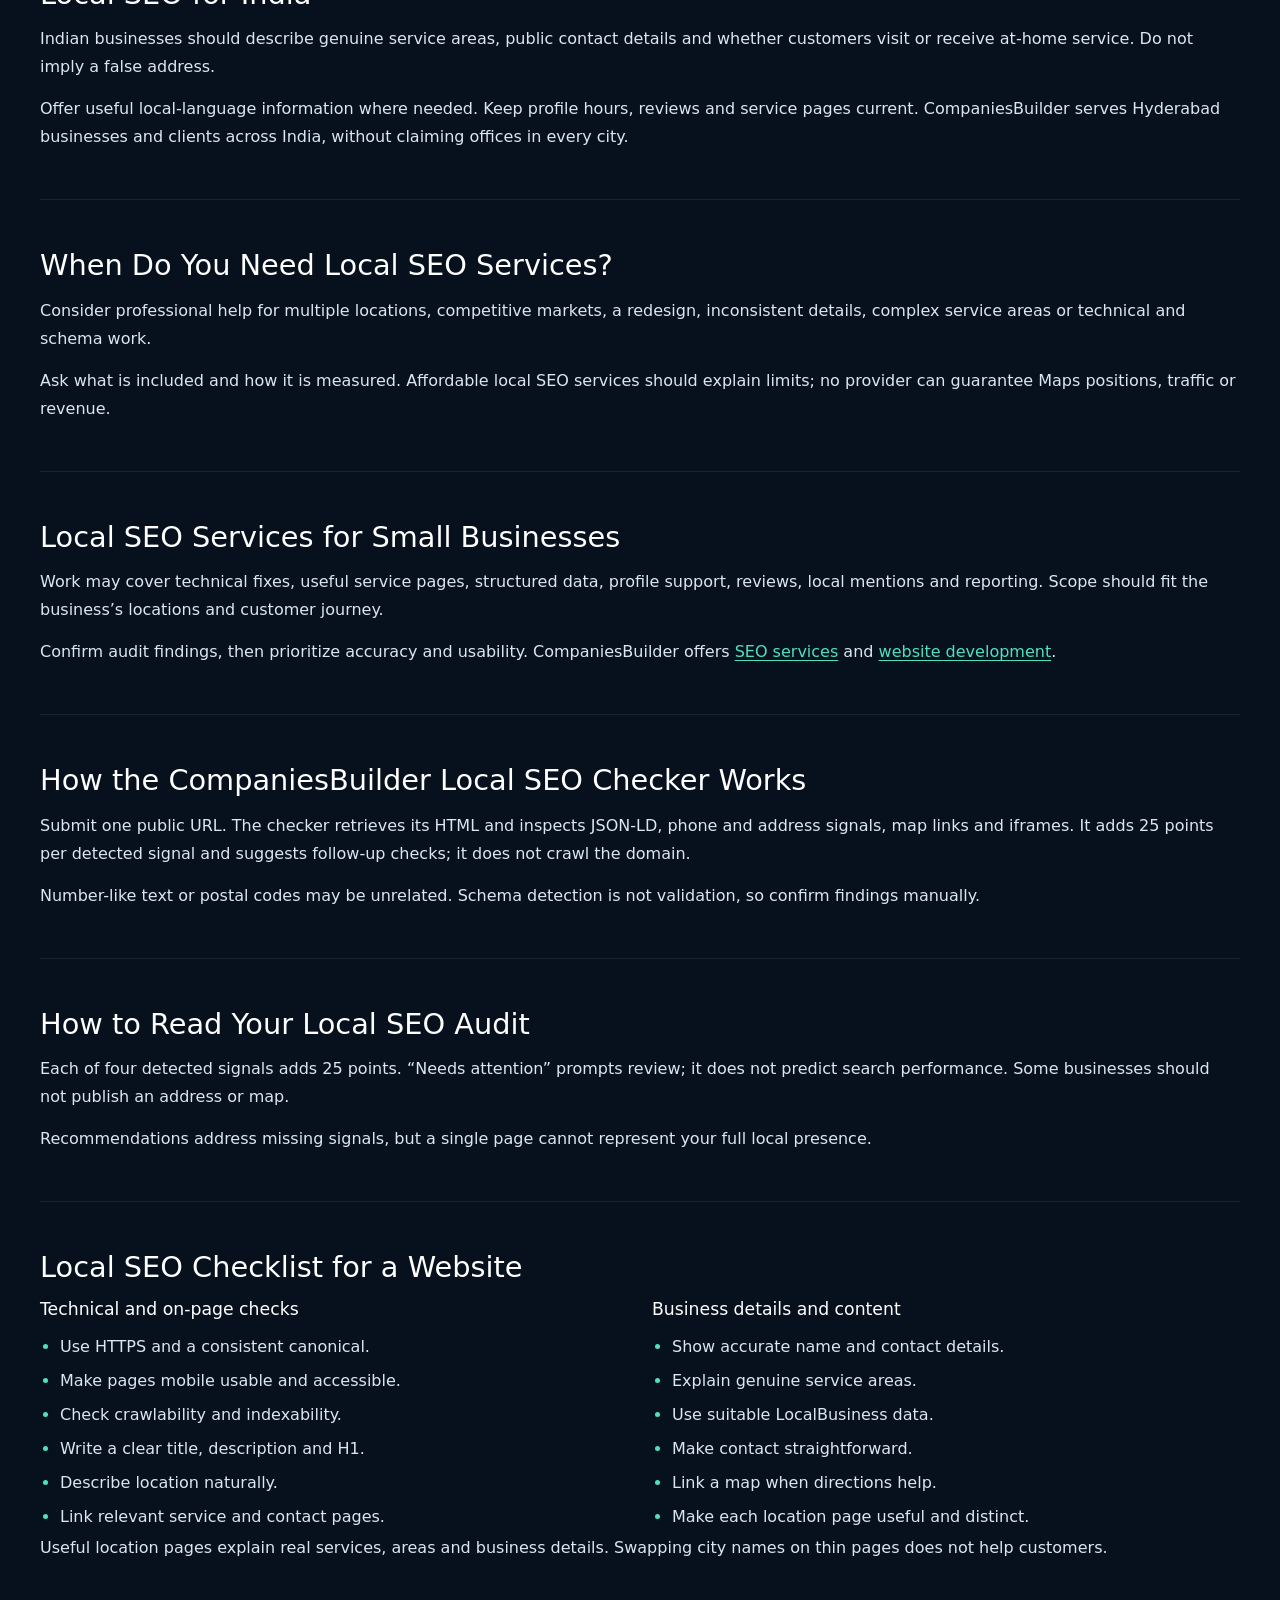
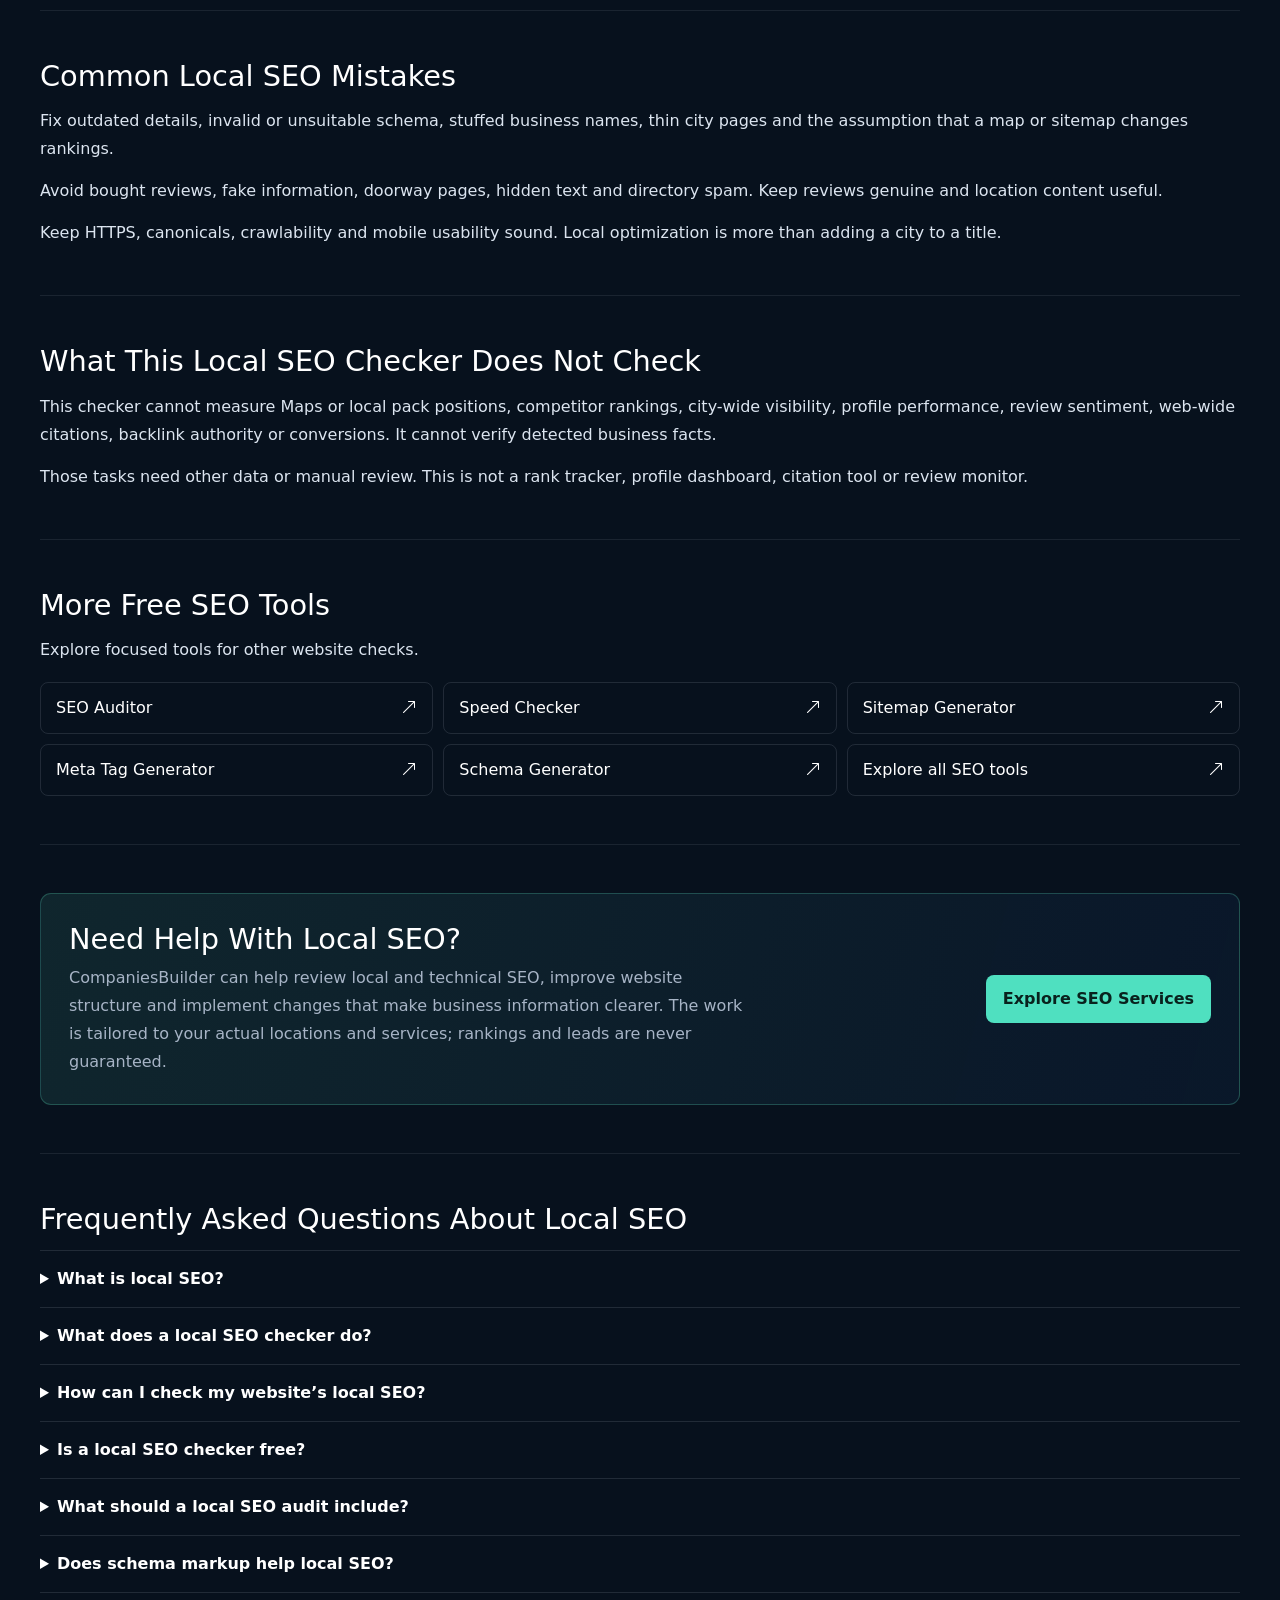
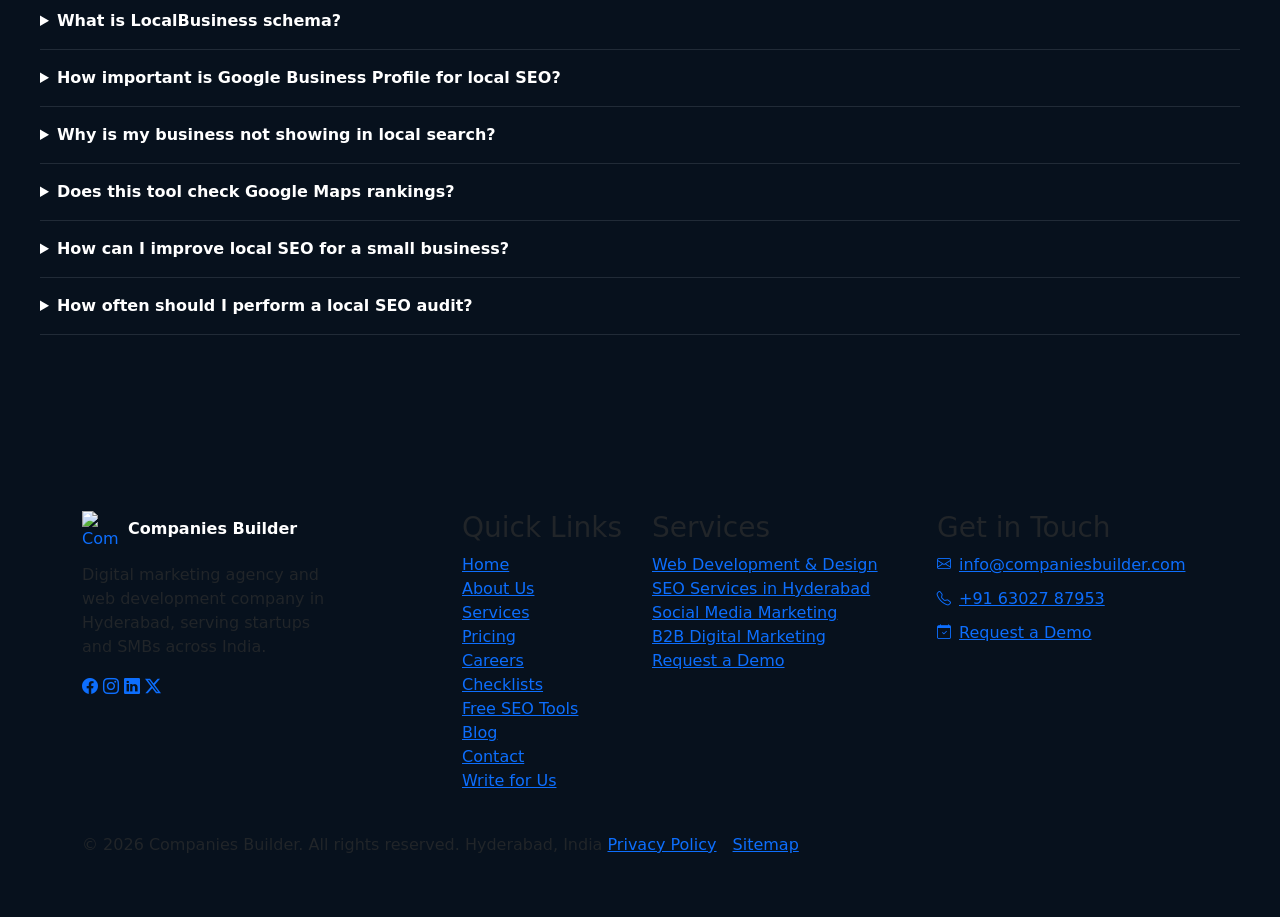
==== commit 63bffc82: "feat(local-seo): add premium checker experience" ====
--- a/public/local-seo/index.html
+++ b/public/local-seo/index.html
@@ -5,74 +5,189 @@
   <meta name="viewport" content="width=device-width, initial-scale=1.0">
   <link rel="preconnect" href="https://fonts.googleapis.com">
   <link rel="preconnect" href="https://fonts.gstatic.com" crossorigin>
-  <link href="https://fonts.googleapis.com/css2?family=Inter:wght@400;500;600;700;800&display=swap" rel="stylesheet">
-    <style>
-    .score-circle {
-      width: 120px;
-      height: 120px;
-      border-radius: 50%;
-      display: flex;
-      align-items: center;
-      justify-content: center;
-      font-size: 2.5rem;
-      font-weight: 700;
-      margin: 0 auto 1.5rem auto;
-      border: 8px solid;
-    }
-    .score-good { border-color: var(--success-color); color: var(--success-color); }
-    .score-needs-improvement { border-color: var(--warning-color); color: var(--warning-color); }
-    .score-poor { border-color: var(--error-color); color: var(--error-color); }
-
-    .metric-grid {
-      display: grid;
-      grid-template-columns: repeat(auto-fit, minmax(150px, 1fr));
-      gap: 1rem;
-    }
-    
-    .metric-card {
-      background: rgba(0,0,0,0.2);
-      border: 1px solid var(--border-color);
-      padding: 1rem;
-      border-radius: 8px;
-      text-align: center;
-    }
-    .metric-value {
-      font-size: 1.5rem;
-      font-weight: 700;
-      margin: 0.5rem 0;
-    }
-    
-    .loading-spinner {
-      display: none;
-      width: 40px;
-      height: 40px;
-      border: 4px solid rgba(255,255,255,0.1);
-      border-left-color: var(--accent-primary);
-      border-radius: 50%;
-      animation: spin 1s linear infinite;
-      margin: 2rem auto;
-    }
-    @keyframes spin { 100% { transform: rotate(360deg); } }
-
-    #resultsArea { display: none; }
-    #crossPromoArea { margin-top: 2rem; }
-  </style>
+  <link href="https://fonts.googleapis.com/css2?family=Inter:wght@400;500;600;700;800&family=Space+Grotesk:wght@500;600;700&display=swap" rel="stylesheet">
+  <meta name="robots" content="index, follow, max-image-preview:large, max-snippet:-1, max-video-preview:-1">
 <link href="https://cdn.jsdelivr.net/npm/bootstrap@5.3.0/dist/css/bootstrap.min.css" rel="stylesheet" />
 <link href="https://cdn.jsdelivr.net/npm/bootstrap-icons@1.11.3/font/bootstrap-icons.css" rel="stylesheet" />
     <link rel="stylesheet" href="/tools/assets/shared.css">
 
-  <title>Free Local SEO & Google Maps Checker | Companies Builder</title>
-  <meta name="description" content="Check and ensure your business is perfectly optimized for local search and Google Maps rankings with our free Local SEO Checker.">
+  <title>Free Local SEO Checker | Local SEO Audit Tool</title>
+  <meta name="description" content="Check your website for local SEO signals, including LocalBusiness schema, phone and address details, and Google Maps links, with this free local SEO checker.">
   <link rel="canonical" href="https://companiesbuilder.com/tools/local-seo/">
   <link rel="icon" href="https://companiesbuilder.com/assets/images/CB-logo.png" />
+  <meta name="author" content="Companies Builder">
   <meta property="og:site_name" content="Companies Builder" />
-  <meta property="og:title" content="Free Local SEO & Google Maps Checker | Companies Builder" />
-  <meta property="og:description" content="Check and ensure your business is perfectly optimized for local search and Google Maps rankings with our free Local SEO Checker." />
+  <meta property="og:title" content="Free Local SEO Checker | Local SEO Audit Tool" />
+  <meta property="og:description" content="Check your website for local SEO signals, including LocalBusiness schema, phone and address details, and Google Maps links, with this free local SEO checker." />
   <meta property="og:url" content="https://companiesbuilder.com/tools/local-seo/" />
   <meta property="og:image" content="https://companiesbuilder.com/assets/images/CB-logo.png" />
   <meta property="og:type" content="website" />
+  <meta name="twitter:card" content="summary_large_image">
+  <meta name="twitter:title" content="Free Local SEO Checker | Local SEO Audit Tool">
+  <meta name="twitter:description" content="Check your website for local SEO signals, including LocalBusiness schema, phone and address details, and Google Maps links, with this free local SEO checker.">
+  <style>
+    :root { --lsc-mint:#4fe0c0;--lsc-mint-dim:rgba(79,224,192,.12);--lsc-line:rgba(221,231,245,.12);--lsc-panel:rgba(12,22,35,.92);--lsc-copy:#dce5f0;--lsc-muted:#a7b4c6;--lsc-warning:#f3c36a;--lsc-blue:#168bff; }
+    body.local-seo-page { background-color:#07111d!important;background-image:radial-gradient(ellipse at 84% 13%,rgba(0,125,190,.18),transparent 39%),linear-gradient(180deg,#07111d 0%,#08121f 55%,#07101a 100%)!important;background-attachment:fixed; }
+    .lsc-main { width:min(1200px,calc(100% - 48px));margin:0 auto;padding:110px 0 80px; }
+    .lsc-breadcrumb { display:flex;flex-wrap:wrap;align-items:center;gap:9px;color:var(--lsc-muted);font-size:.84rem;margin:0 0 32px; }
+    .lsc-breadcrumb a { color:var(--lsc-copy);text-decoration:none; }
+    .lsc-breadcrumb a:hover { color:var(--lsc-mint); }
+    .lsc-breadcrumb [aria-current="page"] { color:#fff; }
+    .lsc-hero { display:grid;grid-template-columns:minmax(0,.88fr) minmax(0,1.12fr);align-items:center;gap:clamp(24px,4vw,54px);max-width:none;min-height:450px;margin:0 0 26px;padding:clamp(28px,4vw,54px);position:relative;isolation:isolate;overflow:hidden;border:1px solid rgba(113,205,245,.18);border-radius:18px;background:radial-gradient(ellipse at 80% 15%,rgba(16,139,220,.18),transparent 48%),linear-gradient(120deg,#071827 0%,#0a2033 58%,#0a1c2b 100%);box-shadow:0 26px 90px rgba(0,0,0,.3); }
+    .lsc-hero::after { content:"";position:absolute;z-index:-1;width:300px;height:300px;right:-170px;top:-170px;border:1px solid rgba(79,224,192,.13);border-radius:50%;box-shadow:0 0 0 34px rgba(79,224,192,.025),0 0 0 70px rgba(79,224,192,.02); }
+    .lsc-hero-copy { min-width:0; }
+    .lsc-hero-art { min-width:0;margin:0; }
+    .lsc-hero-art img { display:block;width:100%;height:420px;aspect-ratio:1.28;object-fit:cover;object-position:83% center;border:1px solid rgba(211,237,255,.2);border-radius:12px;box-shadow:0 26px 58px rgba(0,0,0,.44),0 0 42px rgba(12,145,218,.14); }
+    .lsc-hero-art figcaption { margin:10px 2px 0;color:#9eb2c6;font-size:.72rem;line-height:1.5; }
+    .lsc-hero-actions { display:flex;flex-wrap:wrap;align-items:center;gap:11px;margin:24px 0 26px; }
+    .lsc-hero-primary,.lsc-hero-secondary { display:inline-flex;align-items:center;justify-content:center;gap:10px;min-height:48px;padding:0 17px;border-radius:7px;font-size:.91rem;font-weight:700;text-decoration:none;transition:transform .2s ease,background .2s ease,border-color .2s ease; }
+    .lsc-hero-primary { background:linear-gradient(105deg,#12bfe1,#1784ff);color:#04141e!important;box-shadow:0 9px 24px rgba(13,160,216,.23); }
+    .lsc-hero-primary:hover { transform:translateY(-2px);background:#67e4f0;color:#04141e!important; }
+    .lsc-hero-secondary { border:1px solid rgba(225,239,250,.22);color:#eaf6ff!important;background:rgba(255,255,255,.035); }
+    .lsc-hero-secondary:hover { transform:translateY(-2px);border-color:rgba(79,224,192,.56);color:#fff!important; }
+    .lsc-hero-points { display:flex;flex-wrap:wrap;gap:10px 18px;list-style:none;padding:0;margin:0; }
+    .lsc-hero-points li { display:inline-flex;align-items:center;gap:7px;color:#c3d3e0;font-size:.79rem;line-height:1.4; }
+    .lsc-hero-points i { color:var(--lsc-mint);font-size:.95rem; }
+    .lsc-eyebrow { display:inline-flex;align-items:center;gap:8px;color:#69e7d1;font-size:.78rem;font-weight:700;text-transform:uppercase;letter-spacing:.08em;margin-bottom:15px;padding:7px 10px;border:1px solid rgba(79,224,192,.2);border-radius:5px;background:rgba(79,224,192,.07); }
+    .lsc-main h1 { background:none;-webkit-text-fill-color:#fff;color:#fff;font-family:'Space Grotesk',var(--font-display),sans-serif;font-size:3.15rem;letter-spacing:0;line-height:1.05;margin:0 0 16px; }
+    .lsc-main h2 { color:#fff;font-family:'Space Grotesk',var(--font-display),sans-serif;font-size:1.8rem;letter-spacing:0;margin:0 0 14px; }
+    .lsc-main h3 { color:#fff;font-family:'Space Grotesk',var(--font-display),sans-serif;font-size:1.08rem;letter-spacing:0;margin:0 0 8px; }
+    .lsc-main p,.lsc-main li { color:var(--lsc-copy);line-height:1.75; }
+    .lsc-main p { margin:0 0 14px; }
+    .lsc-lead { color:#dce5f0!important;font-size:1.02rem;max-width:600px;line-height:1.72!important; }
+    .lsc-note { color:#9fb4c8!important;font-size:.84rem; }
+    .lsc-tool { background:var(--lsc-panel);border:1px solid var(--lsc-line);border-radius:14px;padding:clamp(20px,4vw,34px);box-shadow:0 24px 70px rgba(0,0,0,.22); }
+    .lsc-tool-head { display:flex;align-items:flex-start;justify-content:space-between;gap:18px;margin-bottom:22px; }
+    .lsc-tool-head p { margin:0;color:var(--lsc-muted);max-width:700px; }
+    .lsc-free-tag { flex:0 0 auto;color:var(--lsc-mint);border:1px solid rgba(93,224,189,.35);background:var(--lsc-mint-dim);border-radius:999px;padding:6px 11px;font-size:.78rem;font-weight:700; }
+    .lsc-form label { display:block;color:#fff;font-weight:650;margin:0 0 8px; }
+    .lsc-form-row { display:grid;grid-template-columns:minmax(0,1fr) auto;gap:10px; }
+    .lsc-form input { min-width:0;min-height:52px;background:#0b1320;color:#fff;border:1px solid rgba(221,231,245,.22);border-radius:8px;padding:12px 14px; }
+    .lsc-form input::placeholder { color:#8795a9; }
+    .lsc-form input:focus-visible,.lsc-form button:focus-visible,.lsc-main a:focus-visible,.lsc-main summary:focus-visible,.lsc-main button:focus-visible { outline:3px solid var(--lsc-mint);outline-offset:3px; }
+    .lsc-submit { min-height:52px;padding:11px 20px;border:0;border-radius:8px;background:var(--lsc-mint);color:#09221d;font-weight:750;white-space:nowrap; }
+    .lsc-submit:hover:not(:disabled) { background:#8aefd4; }
+    .lsc-submit:disabled { opacity:.65;cursor:wait; }
+    .lsc-help { margin:8px 0 0!important;font-size:.84rem;color:var(--lsc-muted)!important; }
+    .lsc-inline-state { margin:16px 0 0!important;padding:12px 14px;border-radius:8px; }
+    .lsc-error { color:#ffd2d2!important;background:rgba(175,42,55,.14);border:1px solid rgba(255,117,117,.3); }
+    .lsc-progress { color:#dcfff4!important;background:rgba(93,224,189,.08);border:1px solid rgba(93,224,189,.2); }
+    .lsc-empty { margin-top:22px;padding-top:18px;border-top:1px solid var(--lsc-line);color:var(--lsc-muted);font-size:.9rem; }
+    .lsc-limit { margin-top:18px; }
+    .lsc-results { margin-top:26px;padding-top:26px;border-top:1px solid var(--lsc-line); }
+    .lsc-results[hidden],.lsc-empty[hidden],.lsc-inline-state[hidden],#resetCheck[hidden] { display:none!important; }
+    .lsc-result-heading { display:flex;flex-wrap:wrap;justify-content:space-between;align-items:flex-end;gap:12px;margin-bottom:18px; }
+    .lsc-result-heading h2 { margin:0;font-size:1.45rem; }
+    .lsc-checked-url { color:var(--lsc-muted)!important;font-size:.84rem;margin:0!important;overflow-wrap:anywhere; }
+    .lsc-dashboard { display:grid;grid-template-columns:minmax(220px,.8fr) minmax(0,1.6fr);gap:20px;align-items:stretch; }
+    .lsc-score-panel { padding:22px;border:1px solid var(--lsc-line);border-radius:10px;background:rgba(6,13,23,.55);text-align:center; }
+    .lsc-score-ring { width:142px;aspect-ratio:1;border-radius:50%;margin:0 auto 14px;display:grid;place-content:center;position:relative;background:conic-gradient(var(--lsc-mint) calc(var(--score) * 1%),rgba(221,231,245,.12) 0); }
+    .lsc-score-ring::before { content:"";position:absolute;inset:8px;border-radius:50%;background:#101927; }
+    .lsc-score-value,.lsc-score-outof { position:relative;z-index:1; }
+    .lsc-score-value { font-size:2.8rem;font-weight:800;line-height:1;color:#fff; }
+    .lsc-score-outof { color:var(--lsc-muted);font-size:.8rem;margin-top:4px; }
+    .lsc-status { display:inline-flex;align-items:center;gap:7px;color:#fff;font-size:.92rem;font-weight:700; }
+    .lsc-score-explainer { margin:9px 0 0!important;color:var(--lsc-muted)!important;font-size:.84rem; }
+    .lsc-score-panel details { margin-top:16px;text-align:left;border-top:1px solid var(--lsc-line);padding-top:13px; }
+    .lsc-score-panel summary { color:#fff;font-size:.88rem;font-weight:650;cursor:pointer; }
+    .lsc-score-panel details p { margin:10px 0 0;font-size:.84rem;color:var(--lsc-muted); }
+    .lsc-findings { display:grid;grid-template-columns:repeat(2,minmax(0,1fr));gap:10px; }
+    .lsc-finding { min-width:0;padding:15px;border:1px solid var(--lsc-line);border-radius:9px;background:rgba(255,255,255,.025); }
+    .lsc-finding-top { display:flex;align-items:center;justify-content:space-between;gap:8px;margin-bottom:8px; }
+    .lsc-finding h3 { margin:0;font-size:.96rem; }
+    .lsc-finding-state { flex:0 0 auto;color:var(--lsc-muted);font-size:.76rem;font-weight:750; }
+    .lsc-finding-state[data-state="detected"] { color:var(--lsc-mint); }
+    .lsc-finding-state[data-state="review"] { color:var(--lsc-warning); }
+    .lsc-finding p { color:var(--lsc-muted);font-size:.83rem;line-height:1.6;margin:0; }
+    .lsc-action-section { margin-top:22px; }
+    .lsc-action-section h3 { font-size:1.15rem; }
+    .lsc-action-list { list-style:none;padding:0;margin:0;display:grid;gap:9px; }
+    .lsc-action { padding:14px 16px;border-left:3px solid var(--lsc-mint);background:rgba(255,255,255,.035);border-radius:0 7px 7px 0; }
+    .lsc-action[data-priority="Optional"] { border-left-color:#8cbcf5; }
+    .lsc-action[data-priority="Review"] { border-left-color:var(--lsc-warning); }
+    .lsc-action-title { display:flex;flex-wrap:wrap;align-items:center;gap:8px;margin-bottom:5px; }
+    .lsc-action-title h4 { color:#fff;font-size:.96rem;margin:0; }
+    .lsc-action-title span { color:var(--lsc-muted);font-size:.72rem;font-weight:700;text-transform:uppercase; }
+    .lsc-action p { color:var(--lsc-copy);font-size:.86rem;margin:0 0 5px; }
+    .lsc-action p:last-child { margin-bottom:0;color:#c1d1df; }
+    .lsc-action-label { color:var(--lsc-mint);font-weight:700; }
+    .lsc-result-foot { display:flex;flex-wrap:wrap;justify-content:space-between;align-items:center;gap:12px;margin-top:18px; }
+    .lsc-result-foot p { color:var(--lsc-muted);font-size:.8rem;margin:0;max-width:690px; }
+    .lsc-reset { border:1px solid rgba(221,231,245,.25);border-radius:7px;padding:8px 12px;background:transparent;color:#fff;font-weight:650; }
+    .lsc-reset:hover { border-color:var(--lsc-mint);color:var(--lsc-mint); }
+    .lsc-section { padding:48px 0;border-bottom:1px solid rgba(221,231,245,.09); }
+    .lsc-section:last-of-type { border-bottom:0; }
+    .lsc-section p:last-child { margin-bottom:0; }
+    .lsc-section a,.lsc-main a:not(.lsc-breadcrumb a) { color:var(--lsc-mint);text-underline-offset:3px; }
+    .lsc-section a:hover { color:#a1f3de; }
+    .lsc-callout { border-left:3px solid var(--lsc-mint);padding:14px 18px;background:rgba(93,224,189,.06);border-radius:0 8px 8px 0;margin:18px 0; }
+    .lsc-callout p { margin:0;color:#e7f1f5; }
+    .lsc-signal-list { display:grid;grid-template-columns:repeat(2,minmax(0,1fr));gap:0 28px;margin:10px 0 0;padding:0;list-style:none; }
+    .lsc-signal-list li { padding:14px 0;border-top:1px solid var(--lsc-line); }
+    .lsc-signal-list strong { display:block;color:#fff;margin-bottom:4px; }
+    .lsc-signal-list span { color:var(--lsc-muted);font-size:.9rem; }
+    .lsc-two-col { display:grid;grid-template-columns:repeat(2,minmax(0,1fr));gap:24px; }
+    .lsc-checklist { padding-left:20px;margin:10px 0 0; }
+    .lsc-checklist li { padding:3px 0;color:var(--lsc-copy); }
+    .lsc-checklist li::marker { color:var(--lsc-mint); }
+    .lsc-comparison { width:100%;border-collapse:collapse;margin:18px 0; }
+    .lsc-comparison th,.lsc-comparison td { text-align:left;vertical-align:top;padding:13px;border-bottom:1px solid var(--lsc-line);color:var(--lsc-copy); }
+    .lsc-comparison th { color:#fff;font-size:.9rem; }
+    .lsc-code { overflow:auto;padding:18px;border:1px solid var(--lsc-line);border-radius:9px;background:#08111b;color:#d9efe7;font:.86rem/1.7 ui-monospace,SFMono-Regular,Consolas,monospace; }
+    .lsc-tool-links { display:grid;grid-template-columns:repeat(3,minmax(0,1fr));gap:10px;margin-top:18px; }
+    .lsc-tool-links a { display:flex;justify-content:space-between;align-items:center;gap:12px;padding:13px 15px;border:1px solid var(--lsc-line);border-radius:8px;color:#fff!important;text-decoration:none; }
+    .lsc-tool-links a:hover { border-color:var(--lsc-mint);background:rgba(93,224,189,.05); }
+    .lsc-faq { border-top:1px solid var(--lsc-line); }
+    .lsc-faq details { border-bottom:1px solid var(--lsc-line);padding:16px 0; }
+    .lsc-faq summary { color:#fff;font-weight:700;cursor:pointer;line-height:1.5; }
+    .lsc-faq details p { color:var(--lsc-muted);font-size:.93rem;margin:11px 0 0; }
+    .lsc-cta { display:flex;align-items:center;justify-content:space-between;gap:24px;padding:28px;border:1px solid rgba(93,224,189,.25);border-radius:11px;background:linear-gradient(105deg,rgba(93,224,189,.1),rgba(59,130,246,.06)); }
+    .lsc-cta h2 { margin-bottom:7px; }
+    .lsc-cta p { margin:0;color:var(--lsc-muted);max-width:690px; }
+    .lsc-cta-link { flex:0 0 auto;display:inline-flex;align-items:center;justify-content:center;border-radius:8px;padding:12px 17px;background:var(--lsc-mint);color:#09221d!important;font-weight:750;text-decoration:none; }
+    .lsc-cta-link:hover { background:#8aefd4;color:#09221d!important; }
+    @media (max-width:760px) {
+      .lsc-main { width:min(100% - 32px,1120px);padding-top:100px; }
+      .lsc-hero { grid-template-columns:1fr;gap:22px;min-height:0;padding:30px; }
+      .lsc-hero-copy { max-width:690px; }
+      .lsc-hero-art img { height:340px;aspect-ratio:1.7;object-position:80% center; }
+      .lsc-dashboard { grid-template-columns:1fr; }
+      .lsc-tool-head { display:block; }
+      .lsc-free-tag { display:inline-flex;margin-top:12px; }
+      .lsc-tool-links { grid-template-columns:repeat(2,minmax(0,1fr)); }
+      .lsc-cta { align-items:flex-start;flex-direction:column; }
+    }
+    @media (max-width:520px) {
+      .lsc-main { width:calc(100% - 28px);padding-top:90px; }
+      .lsc-main h1 { font-size:2.35rem; }
+      .lsc-main h2 { font-size:1.5rem; }
+      .lsc-hero { gap:12px;padding:23px 18px;border-radius:12px; }
+      .lsc-hero-art img { height:230px;aspect-ratio:1.42;object-position:84% center;border-radius:8px; }
+      .lsc-hero-art figcaption { font-size:.68rem; }
+      .lsc-hero-actions { margin:18px 0 20px; }
+      .lsc-hero-primary,.lsc-hero-secondary { min-height:44px;padding:0 13px;font-size:.84rem; }
+      .lsc-hero-points { gap:8px 12px; }
+      .lsc-hero-points li { font-size:.74rem; }
+      .lsc-form-row { grid-template-columns:1fr; }
+      .lsc-findings,.lsc-signal-list,.lsc-two-col,.lsc-tool-links { grid-template-columns:1fr; }
+      .lsc-score-panel { padding:18px; }
+      .lsc-section { padding:36px 0; }
+      .lsc-comparison th,.lsc-comparison td { padding:10px 8px;font-size:.84rem; }
+      .lsc-comparison th:first-child,.lsc-comparison td:first-child { width:27%; }
+    }
+    @media (prefers-reduced-motion:reduce) { .lsc-main * { scroll-behavior:auto!important;transition:none!important;animation:none!important; } }
+  </style>
+  <script type="application/ld+json">
+  {
+    "@context": "https://schema.org",
+    "@graph": [
+      { "@type": "WebPage", "@id": "https://companiesbuilder.com/tools/local-seo/#webpage", "url": "https://companiesbuilder.com/tools/local-seo/", "name": "Free Local SEO Checker | Local SEO Audit Tool", "description": "Check your website for local SEO signals, including LocalBusiness schema, phone and address details, and Google Maps links, with this free local SEO checker.", "isPartOf": { "@type": "WebSite", "@id": "https://companiesbuilder.com/#website", "url": "https://companiesbuilder.com/", "name": "Companies Builder" }, "inLanguage": "en" },
+      { "@type": "BreadcrumbList", "itemListElement": [ { "@type": "ListItem", "position": 1, "name": "Home", "item": "https://companiesbuilder.com/" }, { "@type": "ListItem", "position": 2, "name": "Free SEO Tools", "item": "https://companiesbuilder.com/tools/" }, { "@type": "ListItem", "position": 3, "name": "Local SEO Checker", "item": "https://companiesbuilder.com/tools/local-seo/" } ] }
+    ]
+  }
+  </script>
 </head>
-<body>
+<body class="local-seo-page">
 
   <!-- Shared Header -->
     <!-- NAVBAR -->
@@ -127,155 +242,444 @@
     </div>
   </nav>
 
-  <!-- Main Content -->
-  <main class="container" style="padding-top: 3rem; padding-bottom: 4rem; max-width: 800px;">
-    <div style="margin-bottom: 2rem; text-align: center;">
-      <a href="/tools/" style="font-size: 0.9rem; display: block; margin-bottom: 1rem;">&larr; Back to Tools</a>
-      <h1>Local SEO Checker</h1>
-      <p>Scan your website for critical on-page Local SEO signals (Schema markup, Map embeds, and Contact details).</p>
-    </div>
-
-    <!-- Usage Limit Banner Container -->
-    <div id="limitBannerContainer"></div>
-
-    <div class="glass-panel" style="text-align: center;">
-      
-      <div style="display: flex; gap: 1rem; margin-bottom: 1.5rem; justify-content: center;">
-        <input type="url" id="targetUrl" class="form-control" placeholder="https://example.com" style="max-width: 400px;">
-        <button id="runBtn" class="btn btn-primary" onclick="runLocalCheck()">Check Local SEO</button>
-      </div>
-      
-      <div class="loading-spinner" id="spinner"></div>
-
-      <div id="resultsArea" class="mt-8">
-        <hr style="border: none; border-top: 1px solid var(--border-color); margin-bottom: 2rem;">
-        
-        <div id="scoreCircle" class="score-circle score-good" style="margin-bottom: 1rem;">100</div>
-        <h3 style="margin-bottom: 2rem;">Local SEO Score</h3>
-
-        <div class="metric-grid" style="margin-bottom: 2rem;">
-          <div class="metric-card">
-            <div style="font-size: 0.85rem; color: var(--text-muted);">Local Schema Markup</div>
-            <div id="metricSchema" class="metric-value">--</div>
+  <main class="lsc-main">
+    <nav class="lsc-breadcrumb" aria-label="Breadcrumb">
+      <a href="https://companiesbuilder.com/">Home</a><span aria-hidden="true">/</span>
+      <a href="/tools/">Free SEO Tools</a><span aria-hidden="true">/</span>
+      <span aria-current="page">Local SEO Checker</span>
+    </nav>
+
+    <header class="lsc-hero">
+      <div class="lsc-hero-copy">
+        <span class="lsc-eyebrow"><i class="bi bi-geo-alt" aria-hidden="true"></i> Website-side audit</span>
+        <h1>Free Local SEO Checker</h1>
+        <p class="lsc-lead">Check one public webpage for LocalBusiness structured data, phone and address signals, and Google Maps links or embeds. See a transparent score and practical next steps.</p>
+        <p class="lsc-note">This checker reviews website signals. It does not track Google Maps rankings, profile performance or reviews.</p>
+        <div class="lsc-hero-actions">
+          <a class="lsc-hero-primary" href="#localSeoForm"><i class="bi bi-search" aria-hidden="true"></i> Check your website <i class="bi bi-arrow-down-right" aria-hidden="true"></i></a>
+          <a class="lsc-hero-secondary" href="/tools/">Explore all tools</a>
+        </div>
+        <ul class="lsc-hero-points" aria-label="Checker details">
+          <li><i class="bi bi-check2-circle" aria-hidden="true"></i> Four page-level signals</li>
+          <li><i class="bi bi-speedometer2" aria-hidden="true"></i> Results in one check</li>
+          <li><i class="bi bi-shield-check" aria-hidden="true"></i> No account required</li>
+        </ul>
+      </div>
+      <figure class="lsc-hero-art">
+        <img src="/tools/assets/companies-builder-local-seo.png" alt="Concept artwork for a local SEO checker, showing a website audit dashboard beside map imagery; it is not a live audit result." width="1600" height="900" fetchpriority="high">
+        <figcaption>Concept artwork only. This checker analyzes the four website signals listed below; it does not track citations, reviews, page speed or rankings.</figcaption>
+      </figure>
+    </header>
+
+    <section class="lsc-tool" aria-labelledby="tool-heading">
+      <div class="lsc-tool-head">
+        <div><h2 id="tool-heading">Check a webpage</h2><p>Enter a public contact, location or business page to review its HTML signals.</p></div>
+        <span class="lsc-free-tag">Free · no account</span>
+      </div>
+      <div id="limitBannerContainer" class="lsc-limit"></div>
+      <form class="lsc-form" id="localSeoForm" novalidate>
+        <label for="targetUrl">Public webpage URL</label>
+        <div class="lsc-form-row">
+          <input type="url" id="targetUrl" name="url" placeholder="https://example.com/contact/" autocomplete="url" inputmode="url" aria-describedby="urlHelp checkMessage" required>
+          <button id="runBtn" class="lsc-submit" type="submit"><i class="bi bi-search" aria-hidden="true"></i> Check Local SEO</button>
+        </div>
+        <p class="lsc-help" id="urlHelp">Use a complete public HTTP or HTTPS address. One page is checked per run.</p>
+        <p class="lsc-inline-state lsc-progress" id="spinner" role="status" aria-live="polite" hidden>Retrieving the page and checking its local SEO signals…</p>
+        <p class="lsc-inline-state lsc-error" id="checkMessage" role="alert" hidden></p>
+      </form>
+
+      <p class="lsc-empty" id="emptyState"><strong>Checks:</strong> LocalBusiness schema · phone · address · Google Maps link or embed. No rank, profile, review or citation tracking.</p>
+
+      <section class="lsc-results" id="resultsArea" aria-labelledby="resultsHeading" aria-live="polite" hidden>
+        <div class="lsc-result-heading">
+          <h2 id="resultsHeading">Local SEO audit results</h2>
+          <p class="lsc-checked-url" id="checkedUrl"></p>
+        </div>
+        <div class="lsc-dashboard">
+          <div class="lsc-score-panel">
+            <div class="lsc-score-ring" id="scoreRing" role="img" aria-label="Local SEO diagnostic score">
+              <span class="lsc-score-value" id="scoreValue">0</span><span class="lsc-score-outof">out of 100</span>
+            </div>
+            <div class="lsc-status" id="scoreStatus">Needs attention</div>
+            <p class="lsc-score-explainer">A CompaniesBuilder diagnostic indicator, not a Google ranking score.</p>
+            <details>
+              <summary>How is the score calculated?</summary>
+              <p>Each of four detected signals contributes 25 points: schema, phone, address and Maps link or embed. Detection does not validate accuracy.</p>
+              <ol id="scoreBreakdown" class="lsc-checklist"></ol>
+            </details>
           </div>
-          <div class="metric-card">
-            <div style="font-size: 0.85rem; color: var(--text-muted);">Phone Number Detected</div>
-            <div id="metricPhone" class="metric-value">--</div>
+          <div class="lsc-findings" aria-label="Audit findings">
+            <article class="lsc-finding"><div class="lsc-finding-top"><h3>LocalBusiness schema</h3><span class="lsc-finding-state" id="metricSchema">Not checked</span></div><p id="detailSchema">The checker looks for supported LocalBusiness types in JSON-LD.</p></article>
+            <article class="lsc-finding"><div class="lsc-finding-top"><h3>Phone signal</h3><span class="lsc-finding-state" id="metricPhone">Not checked</span></div><p id="detailPhone">Checks telephone links, business data and number-like page text.</p></article>
+            <article class="lsc-finding"><div class="lsc-finding-top"><h3>Address signal</h3><span class="lsc-finding-state" id="metricAddress">Not checked</span></div><p id="detailAddress">Checks address fields in business data and common address-like text.</p></article>
+            <article class="lsc-finding"><div class="lsc-finding-top"><h3>Google Maps signal</h3><span class="lsc-finding-state" id="metricMaps">Not checked</span></div><p id="detailMaps">Checks for Google Maps links and map embeds on the page.</p></article>
           </div>
-          <div class="metric-card">
-            <div style="font-size: 0.85rem; color: var(--text-muted);">Google Map Embeds / Links</div>
-            <div id="metricMaps" class="metric-value">--</div>
-          </div>
-        </div>
-        
-        <h3 style="text-align: left; margin-bottom: 1.5rem;">Action Plan</h3>
-        <ul id="actionPlanList" class="list-unstyled" style="text-align: left; display: grid; gap: 1rem;">
-           <!-- JS will populate this -->
-        </ul>
-
-        <div id="crossPromoArea" style="margin-top: 2rem;"></div>
-      </div>
-
-    </div>
+        </div>
+        <div class="lsc-action-section">
+          <h3>Recommended actions</h3>
+          <ul id="actionPlanList" class="lsc-action-list"></ul>
+        </div>
+        <div class="lsc-result-foot">
+          <p>Automated text and schema detection can miss details or flag address-like text. Confirm important information manually. A map is useful for visitors but is not evidence of ranking.</p>
+          <button id="resetCheck" class="lsc-reset" type="button">Run another check</button>
+        </div>
+      </section>
+    </section>
+
+    <section class="lsc-section" aria-labelledby="what-is-local-seo">
+      <h2 id="what-is-local-seo">What Is Local SEO?</h2>
+      <p>Local SEO is the process of improving a business’s online presence so it can be discovered for relevant searches with local intent, such as “dentist near me.”</p>
+      <p>Google Search and Maps draw on more than a website. A business profile, public information and reviews also matter. Clear services and accurate contact details help people assess relevance but cannot guarantee a position.</p>
+    </section>
+
+    <section class="lsc-section" aria-labelledby="how-local-seo-works">
+      <h2 id="how-local-seo-works">How Local SEO Works</h2>
+      <p>Google identifies <a href="https://support.google.com/business/answer/7091?hl=en">relevance, distance and prominence</a> as the main local ranking factors. A website check can inform only part of this picture.</p>
+      <div class="lsc-two-col">
+        <div><h3>Relevance</h3><p>How closely a business matches the search. Specific services, accurate categories and clear details help explain its offer.</p></div>
+        <div><h3>Distance</h3><p>How close the business is to the search context. A page audit cannot know each searcher’s location.</p></div>
+        <div><h3>Prominence</h3><p>How established a business appears from web information, reviews and public mentions. No single page signal captures it.</p></div>
+        <div><h3>A broader local presence</h3><p>A website, Google Business Profile and accurate public details work together. Website changes alone do not determine rankings.</p></div>
+      </div>
+    </section>
+
+    <section class="lsc-section" aria-labelledby="checker-checks">
+      <h2 id="checker-checks">What Does This Local SEO Checker Check?</h2>
+      <p>This free local SEO checker reviews one public webpage for four HTML signals. It does not crawl the site, verify business facts or grade Google eligibility.</p>
+      <ul class="lsc-signal-list">
+        <li><strong>LocalBusiness structured data</strong><span>Parses JSON-LD for supported local business types. Generic Organization markup does not count.</span></li>
+        <li><strong>Phone signal</strong><span>Checks telephone links, business data or number-like text; it cannot verify the number.</span></li>
+        <li><strong>Address signal</strong><span>Checks schema address fields or address-like text. This is not address verification.</span></li>
+        <li><strong>Google Maps signal</strong><span>Checks links and embeds, not ranking or location accuracy.</span></li>
+      </ul>
+      <div class="lsc-callout"><p>This is a website-side local SEO check. It does not directly measure your Google Maps ranking, local pack position or Google Business Profile performance.</p></div>
+    </section>
+
+    <section class="lsc-section" aria-labelledby="free-checker">
+      <h2 id="free-checker">Free Local SEO Checker</h2>
+      <p>Enter a public URL for an immediate score, four findings and a short action plan. No sign-in is needed; the current limit is five attempts per browser, stored locally.</p>
+      <p>This page-level report is not a full audit. Review other site pages and your business profile separately.</p>
+      <h3>What Your Local SEO Report Includes</h3>
+      <p>It summarizes the four signals found on the submitted page, assigns points transparently and suggests manual next steps. No downloadable report or Maps ranking is provided.</p>
+    </section>
+
+    <section class="lsc-section" aria-labelledby="local-seo-audit-checklist">
+      <h2 id="local-seo-audit-checklist">Local SEO Audit Checklist</h2>
+      <p>Pair these checks with the automated results; a webpage cannot confirm every business detail.</p>
+      <div class="lsc-two-col">
+        <div><h3>Business information and website</h3><ul class="lsc-checklist"><li>Keep the business name consistent.</li><li>Show an accurate public address when appropriate.</li><li>Make a current phone number easy to find.</li><li>Describe real services and areas naturally.</li><li>Use clear titles, headings and contact pages.</li><li>Check HTTPS, mobile usability and indexability.</li><li>Link related service and location pages.</li></ul></div>
+        <div><h3>Structured data and Business Profile</h3><ul class="lsc-checklist"><li>Choose an accurate LocalBusiness subtype.</li><li>Align schema with visible business facts.</li><li>Validate JSON-LD syntax.</li><li>Manually check profile status, category, hours and details.</li><li>Manage reviews and keep photos current.</li><li>This URL cannot check profile completeness.</li></ul></div>
+      </div>
+    </section>
+
+    <section class="lsc-section" aria-labelledby="small-business">
+      <h2 id="small-business">Local SEO for Small Businesses</h2>
+      <p>Small businesses should first clarify their offer, contact details, website and profile. A dentist can explain treatments, location and booking; a tutor can state lesson formats and service area without publishing a private address.</p>
+      <p>Restaurants, retailers, trainers, real estate teams, doctors, home-service providers and professional firms have different customer questions. Local SEO services for small businesses should improve real service information, not create near-identical city pages.</p>
+    </section>
+
+    <section class="lsc-section" aria-labelledby="local-vs-seo">
+      <h2 id="local-vs-seo">Local SEO vs SEO</h2>
+      <p>General SEO supports discovery across broader topics and places. Local SEO focuses on searches where the searcher’s location or a named area matters.</p>
+      <table class="lsc-comparison"><thead><tr><th scope="col">Search</th><th scope="col">Likely intent</th><th scope="col">Helpful focus</th></tr></thead><tbody><tr><td>“dentist”</td><td>Broad information or service discovery</td><td>Useful dental service information and strong site foundations</td></tr><tr><td>“dentist near me”</td><td>Find a nearby provider</td><td>Accurate local business details, relevant services and profile information</td></tr><tr><td>“web design”</td><td>Explore a broad service</td><td>Clear capabilities, examples and service information</td></tr><tr><td>“web design company in Hyderabad”</td><td>Find a provider in a named market</td><td>Genuine location relevance and accurate business context</td></tr></tbody></table>
+      <p>Repeating “near me” cannot create proximity. Describe real services and locations for people.</p>
+    </section>
+
+    <section class="lsc-section" aria-labelledby="local-vs-maps">
+      <h2 id="local-vs-maps">Local SEO vs Google Maps SEO</h2>
+      <p>Local SEO covers a website and broader public presence. Maps visibility also depends on business and location information Google associates with a query.</p>
+      <p>This checker cannot report Maps positions or compare competitors. A map link helps visitors; it does not prove a ranking benefit.</p>
+    </section>
+
+    <section class="lsc-section" aria-labelledby="local-search-engine-optimization">
+      <h2 id="local-search-engine-optimization">Local Search Engine Optimization</h2>
+      <p>Local search engine optimization helps people discover businesses for searches with geographic intent. It can involve relevant website content, business information, structured data, profile details, genuine reviews and local mentions.</p>
+      <p>These signals work in context: schema cannot replace useful pages, and a map embed cannot establish prominence. Start with accurate facts.</p>
+    </section>
+
+    <section class="lsc-section" aria-labelledby="local-seo-tools">
+      <h2 id="local-seo-tools">Local SEO Tools</h2>
+      <p>Local SEO tools serve different needs: website audits inspect pages, profile tools manage listings, citation tools compare business details, review tools organize feedback, rank trackers measure visibility, and schema tools create or validate markup.</p>
+      <p>This checker covers website signals only. <a href="/tools/seo-auditor/">Run a broader SEO audit</a>, <a href="/tools/speed-checker/">check website speed</a>, <a href="/tools/sitemap-generator/">generate an XML sitemap</a>, <a href="/tools/meta-tag-generator/">create SEO meta tags</a> or <a href="/tools/schema-generator/">generate JSON-LD</a>.</p>
+    </section>
+
+    <section class="lsc-section" aria-labelledby="schema-local-seo">
+      <h2 id="schema-local-seo">Schema Markup for Local SEO</h2>
+      <p>Structured data makes page information machine-readable. JSON-LD is one format; <a href="https://developers.google.com/search/docs/appearance/structured-data/local-business">LocalBusiness and its more specific subtypes</a> describe businesses when the type fits.</p>
+      <p>Applicable properties may include name, public address, phone, URL, hours, coordinates and sameAs profiles. Publish accurate visible facts only. A schema markup validator can find syntax problems, but valid JSON does not guarantee rankings or rich results.</p>
+      <h3>What Is LocalBusiness Schema?</h3>
+      <p>LocalBusiness describes a business and applicable details. Choose the most specific accurate type; this checker detects JSON-LD types but does not validate compliance.</p>
+      <h3>JSON-LD Local Business Example</h3>
+      <p>Replace these placeholders with accurate visible details; omit anything that does not apply.</p>
+      <pre class="lsc-code"><code>{
+  "@context": "https://schema.org",
+  "@type": "LocalBusiness",
+  "name": "Example Business",
+  "url": "https://example.com/",
+  "telephone": "+91-XXXXXXXXXX",
+  "address": {
+    "@type": "PostalAddress",
+    "addressLocality": "Example City",
+    "addressCountry": "IN"
+  }
+}</code></pre>
+      <p>Use the <a href="/tools/schema-generator/">JSON-LD generator</a> as a starting point, then verify the type and facts.</p>
+    </section>
+
+    <section class="lsc-section" aria-labelledby="google-business-profile">
+      <h2 id="google-business-profile">Local SEO and Google Business Profile</h2>
+      <p>A website explains services; Google Business Profile presents details in local search. Reviews and public sources add context.</p>
+      <p>Keep eligible profile details, category and hours accurate, and respond to reviews. A profile complements a useful website.</p>
+    </section>
+
+    <section class="lsc-section" aria-labelledby="improve-local-seo">
+      <h2 id="improve-local-seo">How to Improve Local SEO</h2>
+      <ol class="lsc-checklist">
+        <li>Keep business name, address, phone and hours accurate.</li>
+        <li>Maintain an eligible profile with a fitting category.</li>
+        <li>Make contact details easy to find on mobile.</li>
+        <li>Create pages for genuine customer needs.</li>
+        <li>Use accurate LocalBusiness data where appropriate.</li>
+        <li>Improve usability, HTTPS and mobile experience.</li>
+        <li>Earn relevant local mentions through real work.</li>
+        <li>Seek honest reviews without incentives or purchase.</li>
+        <li>Correct outdated or conflicting public details.</li>
+        <li>Measure website and profile performance separately.</li>
+      </ol>
+      <p>Prioritize customer needs. Relevance, distance and prominence also affect local visibility; no single change promises a position.</p>
+    </section>
+
+    <section class="lsc-section" aria-labelledby="local-seo-india">
+      <h2 id="local-seo-india">Local SEO for India</h2>
+      <p>Indian businesses should describe genuine service areas, public contact details and whether customers visit or receive at-home service. Do not imply a false address.</p>
+      <p>Offer useful local-language information where needed. Keep profile hours, reviews and service pages current. CompaniesBuilder serves Hyderabad businesses and clients across India, without claiming offices in every city.</p>
+    </section>
+
+    <section class="lsc-section" aria-labelledby="when-local-seo-services">
+      <h2 id="when-local-seo-services">When Do You Need Local SEO Services?</h2>
+      <p>Consider professional help for multiple locations, competitive markets, a redesign, inconsistent details, complex service areas or technical and schema work.</p>
+      <p>Ask what is included and how it is measured. Affordable local SEO services should explain limits; no provider can guarantee Maps positions, traffic or revenue.</p>
+    </section>
+
+    <section class="lsc-section" aria-labelledby="small-business-services">
+      <h2 id="small-business-services">Local SEO Services for Small Businesses</h2>
+      <p>Work may cover technical fixes, useful service pages, structured data, profile support, reviews, local mentions and reporting. Scope should fit the business’s locations and customer journey.</p>
+      <p>Confirm audit findings, then prioritize accuracy and usability. CompaniesBuilder offers <a href="https://companiesbuilder.com/services/seo-services-in-hyderabad/">SEO services</a> and <a href="https://companiesbuilder.com/services/web-development-and-designing/">website development</a>.</p>
+    </section>
+
+    <section class="lsc-section" aria-labelledby="how-checker-works">
+      <h2 id="how-checker-works">How the CompaniesBuilder Local SEO Checker Works</h2>
+      <p>Submit one public URL. The checker retrieves its HTML and inspects JSON-LD, phone and address signals, map links and iframes. It adds 25 points per detected signal and suggests follow-up checks; it does not crawl the domain.</p>
+      <p>Number-like text or postal codes may be unrelated. Schema detection is not validation, so confirm findings manually.</p>
+    </section>
+
+    <section class="lsc-section" aria-labelledby="read-audit">
+      <h2 id="read-audit">How to Read Your Local SEO Audit</h2>
+      <p>Each of four detected signals adds 25 points. “Needs attention” prompts review; it does not predict search performance. Some businesses should not publish an address or map.</p>
+      <p>Recommendations address missing signals, but a single page cannot represent your full local presence.</p>
+    </section>
+
+    <section class="lsc-section" aria-labelledby="website-local-seo-checklist">
+      <h2 id="website-local-seo-checklist">Local SEO Checklist for a Website</h2>
+      <div class="lsc-two-col">
+        <div><h3>Technical and on-page checks</h3><ul class="lsc-checklist"><li>Use HTTPS and a consistent canonical.</li><li>Make pages mobile usable and accessible.</li><li>Check crawlability and indexability.</li><li>Write a clear title, description and H1.</li><li>Describe location naturally.</li><li>Link relevant service and contact pages.</li></ul></div>
+        <div><h3>Business details and content</h3><ul class="lsc-checklist"><li>Show accurate name and contact details.</li><li>Explain genuine service areas.</li><li>Use suitable LocalBusiness data.</li><li>Make contact straightforward.</li><li>Link a map when directions help.</li><li>Make each location page useful and distinct.</li></ul></div>
+      </div>
+      <p>Useful location pages explain real services, areas and business details. Swapping city names on thin pages does not help customers.</p>
+    </section>
+
+    <section class="lsc-section" aria-labelledby="local-seo-mistakes">
+      <h2 id="local-seo-mistakes">Common Local SEO Mistakes</h2>
+      <p>Fix outdated details, invalid or unsuitable schema, stuffed business names, thin city pages and the assumption that a map or sitemap changes rankings.</p>
+      <p>Avoid bought reviews, fake information, doorway pages, hidden text and directory spam. Keep reviews genuine and location content useful.</p>
+      <p>Keep HTTPS, canonicals, crawlability and mobile usability sound. Local optimization is more than adding a city to a title.</p>
+    </section>
+
+    <section class="lsc-section" aria-labelledby="not-check">
+      <h2 id="not-check">What This Local SEO Checker Does Not Check</h2>
+      <p>This checker cannot measure Maps or local pack positions, competitor rankings, city-wide visibility, profile performance, review sentiment, web-wide citations, backlink authority or conversions. It cannot verify detected business facts.</p>
+      <p>Those tasks need other data or manual review. This is not a rank tracker, profile dashboard, citation tool or review monitor.</p>
+    </section>
+
+    <section class="lsc-section" aria-labelledby="more-tools">
+      <h2 id="more-tools">More Free SEO Tools</h2>
+      <p>Explore focused tools for other website checks.</p>
+      <nav class="lsc-tool-links" aria-label="Related SEO tools">
+        <a href="/tools/seo-auditor/">SEO Auditor <i class="bi bi-arrow-up-right" aria-hidden="true"></i></a>
+        <a href="/tools/speed-checker/">Speed Checker <i class="bi bi-arrow-up-right" aria-hidden="true"></i></a>
+        <a href="/tools/sitemap-generator/">Sitemap Generator <i class="bi bi-arrow-up-right" aria-hidden="true"></i></a>
+        <a href="/tools/meta-tag-generator/">Meta Tag Generator <i class="bi bi-arrow-up-right" aria-hidden="true"></i></a>
+        <a href="/tools/schema-generator/">Schema Generator <i class="bi bi-arrow-up-right" aria-hidden="true"></i></a>
+        <a href="/tools/">Explore all SEO tools <i class="bi bi-arrow-up-right" aria-hidden="true"></i></a>
+      </nav>
+    </section>
+
+    <section class="lsc-section" aria-labelledby="help-local-seo">
+      <div class="lsc-cta">
+        <div><h2 id="help-local-seo">Need Help With Local SEO?</h2><p>CompaniesBuilder can help review local and technical SEO, improve website structure and implement changes that make business information clearer. The work is tailored to your actual locations and services; rankings and leads are never guaranteed.</p></div>
+        <a class="lsc-cta-link" href="https://companiesbuilder.com/services/seo-services-in-hyderabad/">Explore SEO Services</a>
+      </div>
+    </section>
+
+    <section class="lsc-section" aria-labelledby="local-seo-faq">
+      <h2 id="local-seo-faq">Frequently Asked Questions About Local SEO</h2>
+      <div class="lsc-faq">
+        <details><summary>What is local SEO?</summary><p>It improves a business’s online presence for relevant searches with geographic intent.</p></details>
+        <details><summary>What does a local SEO checker do?</summary><p>This one checks a page for local schema, phone, address and Maps signals.</p></details>
+        <details><summary>How can I check my website’s local SEO?</summary><p>Run this check, then review your other pages, profile and contact details.</p></details>
+        <details><summary>Is a local SEO checker free?</summary><p>Yes. No account is required; five attempts are available per browser.</p></details>
+        <details><summary>What should a local SEO audit include?</summary><p>Review business details, website quality, structured data, profiles, reviews and mentions.</p></details>
+        <details><summary>Does schema markup help local SEO?</summary><p>It clarifies page information but does not guarantee rankings or rich results.</p></details>
+        <details><summary>What is LocalBusiness schema?</summary><p>A Schema.org type for accurate, applicable details about a local business.</p></details>
+        <details><summary>How important is Google Business Profile for local SEO?</summary><p>An accurate profile supports local presence and complements a useful website.</p></details>
+        <details><summary>Why is my business not showing in local search?</summary><p>Relevance, distance, prominence, eligibility and competition can all play a part.</p></details>
+        <details><summary>Does this tool check Google Maps rankings?</summary><p>No. It checks website signals, not Maps positions. Visibility depends on relevance, distance, prominence and information Google has about the business.</p></details>
+        <details><summary>How can I improve local SEO for a small business?</summary><p>Keep details accurate, explain services clearly and seek genuine reviews.</p></details>
+        <details><summary>How often should I perform a local SEO audit?</summary><p>Review after major changes and whenever important business details change.</p></details>
+      </div>
+    </section>
   </main>
 
   <script src="/tools/assets/shared.js"></script>
   <script>
     const TOOL_ID = 'local-seo-checker';
-
-    // On load, check if they are already blocked
-    window.onload = () => {
+    const localSeoForm = document.getElementById('localSeoForm');
+    const runButton = document.getElementById('runBtn');
+    const resultsArea = document.getElementById('resultsArea');
+    const emptyState = document.getElementById('emptyState');
+    const progressMessage = document.getElementById('spinner');
+    const errorMessage = document.getElementById('checkMessage');
+
+    window.addEventListener('load', () => {
       CompaniesBuilderTools.checkLimitAndUpdateUI(TOOL_ID, 'runBtn', 'limitBannerContainer');
-    };
-
-    function getScoreClass(score) {
-      if (score >= 90) return 'score-good';
-      if (score >= 50) return 'score-needs-improvement';
-      return 'score-poor';
+    });
+
+    function setFinding(id, detected, description, review = false) {
+      const state = document.getElementById(id);
+      state.textContent = review ? 'Review' : detected ? 'Detected' : 'Not detected';
+      state.dataset.state = review ? 'review' : detected ? 'detected' : 'missing';
+      const detailId = id.replace('metric', 'detail');
+      document.getElementById(detailId).textContent = description;
     }
-    
-    function formatMetric(valueStr) {
-      if (!valueStr) return 'N/A';
-      return valueStr.replace(/[^0-9.]/g, '') + (valueStr.includes('ms') ? ' ms' : ' s');
+
+    function addScoreBreakdown(items) {
+      const list = document.getElementById('scoreBreakdown');
+      list.replaceChildren();
+      items.forEach((item) => {
+        const row = document.createElement('li');
+        row.textContent = `${item.label}: ${item.points} of ${item.possiblePoints} points`;
+        list.appendChild(row);
+      });
     }
 
-    
-    async function runLocalCheck() {
-      const url = document.getElementById('targetUrl').value;
-      if (!url) {
-        alert("Please enter a valid URL.");
+    function addActions(items) {
+      const list = document.getElementById('actionPlanList');
+      list.replaceChildren();
+      items.forEach((item) => {
+        const row = document.createElement('li');
+        row.className = 'lsc-action';
+        row.dataset.priority = item.priority || 'Recommended';
+
+        const heading = document.createElement('div');
+        heading.className = 'lsc-action-title';
+        const title = document.createElement('h4');
+        title.textContent = item.title;
+        const priority = document.createElement('span');
+        priority.textContent = item.priority || 'Recommended';
+        heading.append(title, priority);
+
+        const description = document.createElement('p');
+        description.textContent = item.description;
+        const recommendation = document.createElement('p');
+        const label = document.createElement('span');
+        label.className = 'lsc-action-label';
+        label.textContent = 'Suggested next step: ';
+        recommendation.append(label, document.createTextNode(item.recommendation));
+        row.append(heading, description, recommendation);
+        list.appendChild(row);
+      });
+    }
+
+    function showResults(data) {
+      const score = Math.max(0, Math.min(100, Number(data.score) || 0));
+      document.getElementById('scoreValue').textContent = String(score);
+      document.getElementById('scoreRing').style.setProperty('--score', String(score));
+      document.getElementById('scoreRing').setAttribute('aria-label', `Local SEO diagnostic score: ${score} out of 100`);
+      document.getElementById('scoreStatus').textContent = score >= 75 ? 'Most checked signals found' : score >= 50 ? 'Some signals need review' : 'Several signals need review';
+      document.getElementById('checkedUrl').textContent = `Page checked: ${data.checkedUrl}`;
+
+      const schemaTypes = Array.isArray(data.schemaTypes) ? data.schemaTypes.join(', ') : '';
+      setFinding('metricSchema', data.hasSchema, data.hasSchema ? `Detected type${data.schemaTypes.length === 1 ? '' : 's'}: ${schemaTypes}. This is detection, not validation.` : data.schemaParseErrors ? `${data.schemaParseErrors} JSON-LD block${data.schemaParseErrors === 1 ? '' : 's'} could not be parsed; review the markup.` : 'No supported LocalBusiness type was detected in this page’s JSON-LD.', data.schemaParseErrors > 0);
+      const phoneDetails = data.hasPhone ? `Signal found in ${data.phoneEvidence || 'page content'}. The number has not been verified.` : 'No phone signal was detected in the supported page content.';
+      setFinding('metricPhone', data.hasPhone, phoneDetails);
+      setFinding('metricAddress', data.hasAddress, data.hasAddress ? `Address-like signal found in ${data.addressEvidence || 'page content'}. Confirm that the details are accurate.` : 'No supported address signal was detected. Some businesses should not publish a street address.');
+      const mapsDetected = data.mapEmbeds > 0 || data.mapsLinks > 0;
+      setFinding('metricMaps', mapsDetected, mapsDetected ? `Found ${data.mapsLinks} map link${data.mapsLinks === 1 ? '' : 's'} and ${data.mapEmbeds} embed${data.mapEmbeds === 1 ? '' : 's'}. This does not indicate ranking.` : 'No Google Maps link or embed was detected on this page.');
+      addScoreBreakdown(data.scoreBreakdown || []);
+      addActions(Array.isArray(data.actionPlan) ? data.actionPlan : []);
+      emptyState.hidden = true;
+      resultsArea.hidden = false;
+      document.getElementById('resetCheck').hidden = false;
+    }
+
+    localSeoForm.addEventListener('submit', async (event) => {
+      event.preventDefault();
+      errorMessage.hidden = true;
+      const input = document.getElementById('targetUrl');
+      const rawUrl = input.value.trim();
+      let target;
+      try {
+        target = new URL(rawUrl);
+      } catch {
+        errorMessage.textContent = 'Enter a complete public URL, such as https://example.com/.';
+        errorMessage.hidden = false;
+        input.focus();
         return;
       }
-
-      const proceed = CompaniesBuilderTools.incrementAndCheckLimit(TOOL_ID, 'runBtn', 'limitBannerContainer');
-      if (!proceed) return;
-
-      const btn = document.getElementById('runBtn');
-      const spinner = document.getElementById('spinner');
-      const resultsArea = document.getElementById('resultsArea');
-      
-      btn.disabled = true;
-      btn.innerText = "Analyzing...";
-      spinner.style.display = "block";
-      resultsArea.style.display = "none";
+      if (!['http:', 'https:'].includes(target.protocol) || !target.hostname || target.username || target.password) {
+        errorMessage.textContent = 'Enter a complete public HTTP or HTTPS webpage URL.';
+        errorMessage.hidden = false;
+        input.focus();
+        return;
+      }
+      if (CompaniesBuilderTools.getAttempts(TOOL_ID) >= CompaniesBuilderTools.MAX_FREE_ATTEMPTS) {
+        CompaniesBuilderTools.checkLimitAndUpdateUI(TOOL_ID, 'runBtn', 'limitBannerContainer');
+        return;
+      }
+
+      CompaniesBuilderTools.incrementUsage(TOOL_ID);
+      CompaniesBuilderTools.checkLimitAndUpdateUI(TOOL_ID, 'runBtn', 'limitBannerContainer');
+      runButton.disabled = true;
+      runButton.innerHTML = '<i class="bi bi-arrow-repeat" aria-hidden="true"></i> Checking…';
+      progressMessage.hidden = false;
+      resultsArea.hidden = true;
 
       try {
-        const res = await fetch('/tools/api/local-seo?url=' + encodeURIComponent(url));
-        const data = await res.json();
-        
-        if (data.error) throw new Error(data.error);
-        
-        // Update Score
-        const scoreCircle = document.getElementById('scoreCircle');
-        scoreCircle.innerText = data.score;
-        scoreCircle.className = 'score-circle ' + getScoreClass(data.score);
-        
-        // Update Metrics
-        const yesNode = '<span style="color:var(--success-color)"><i class="bi bi-check-circle"></i> Yes</span>';
-        const noNode = '<span style="color:var(--error-color)"><i class="bi bi-x-circle"></i> No</span>';
-        
-        document.getElementById('metricSchema').innerHTML = data.hasSchema ? yesNode : noNode;
-        document.getElementById('metricPhone').innerHTML = data.hasPhone ? yesNode : noNode;
-        document.getElementById('metricMaps').innerHTML = (data.mapEmbeds > 0 || data.gmbLinks > 0) ? yesNode : noNode;
-        
-        // Update Action Plan
-        const list = document.getElementById('actionPlanList');
-        list.innerHTML = '';
-        data.actionPlan.forEach(item => {
-           const li = document.createElement('li');
-           li.style.background = 'rgba(0,0,0,0.2)';
-           li.style.border = '1px solid var(--border-color)';
-           li.style.padding = '1rem';
-           li.style.borderRadius = '8px';
-           li.innerHTML = `
-              <h4 style="margin-bottom: 0.5rem; font-size: 1.1rem;"><i class="bi bi-exclamation-triangle" style="color:var(--warning-color); margin-right: 8px;"></i>${item.title}</h4>
-              <p style="margin-bottom: 0.5rem;">${item.description}</p>
-              <div style="background: rgba(var(--accent-primary-rgb), 0.1); border-left: 4px solid var(--accent-primary); padding: 0.8rem; margin-top: 1rem;">
-                 <strong>AI Recommendation:</strong> ${item.aiFix}
-              </div>
-           `;
-           list.appendChild(li);
-        });
-        
-        spinner.style.display = "none";
-        resultsArea.style.display = "block";
-        
-        if (data.score < 90 && window.showCrossPromotion) {
-            window.showCrossPromotion(document.getElementById('crossPromoArea'));
-        }
-        
-      } catch (err) {
-        spinner.style.display = "none";
-        alert("Error checking local SEO: " + err.message);
+        const response = await fetch(`/tools/api/local-seo?url=${encodeURIComponent(target.toString())}`, { headers: { Accept: 'application/json' } });
+        const data = await response.json();
+        if (!response.ok || data.error) throw new Error(data.error || 'The page could not be checked.');
+        showResults(data);
+      } catch (error) {
+        errorMessage.textContent = error.message || 'The page could not be retrieved. Check that the URL is public and available.';
+        errorMessage.hidden = false;
       } finally {
-        if (CompaniesBuilderTools.getAttempts(TOOL_ID) < CompaniesBuilderTools.MAX_ATTEMPTS) {
-           btn.disabled = false;
-           btn.innerText = "Check Local SEO";
+        progressMessage.hidden = true;
+        const attempts = CompaniesBuilderTools.getAttempts(TOOL_ID);
+        if (attempts < CompaniesBuilderTools.MAX_FREE_ATTEMPTS) {
+          runButton.disabled = false;
+          runButton.innerHTML = '<i class="bi bi-search" aria-hidden="true"></i> Check Local SEO';
+        } else {
+          runButton.disabled = true;
+          runButton.textContent = `Limit Reached (${attempts}/${CompaniesBuilderTools.MAX_FREE_ATTEMPTS})`;
         }
       }
-    }
-
-
+    });
+
+    document.getElementById('resetCheck').addEventListener('click', () => {
+      resultsArea.hidden = true;
+      emptyState.hidden = false;
+      document.getElementById('targetUrl').focus();
+    });
   </script>
   <!-- FOOTER -->
   <footer class="site-footer py-5">
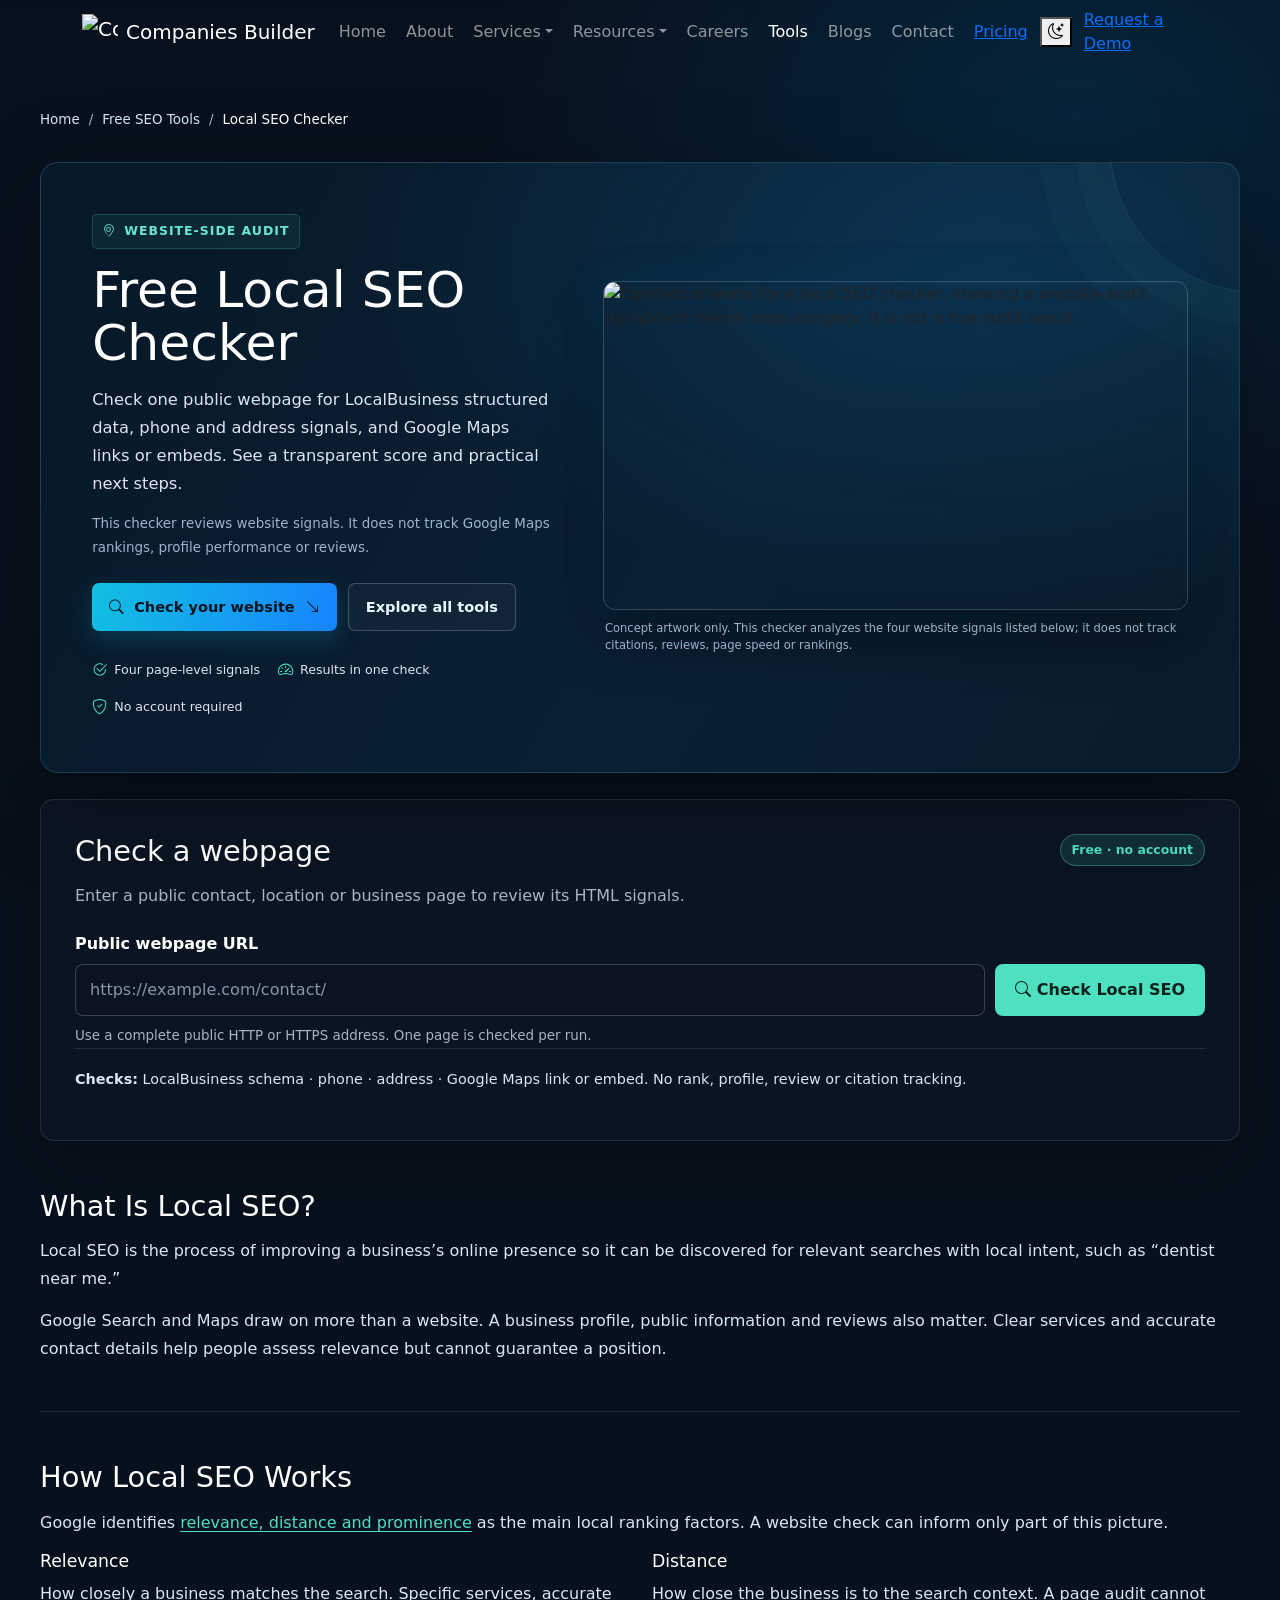
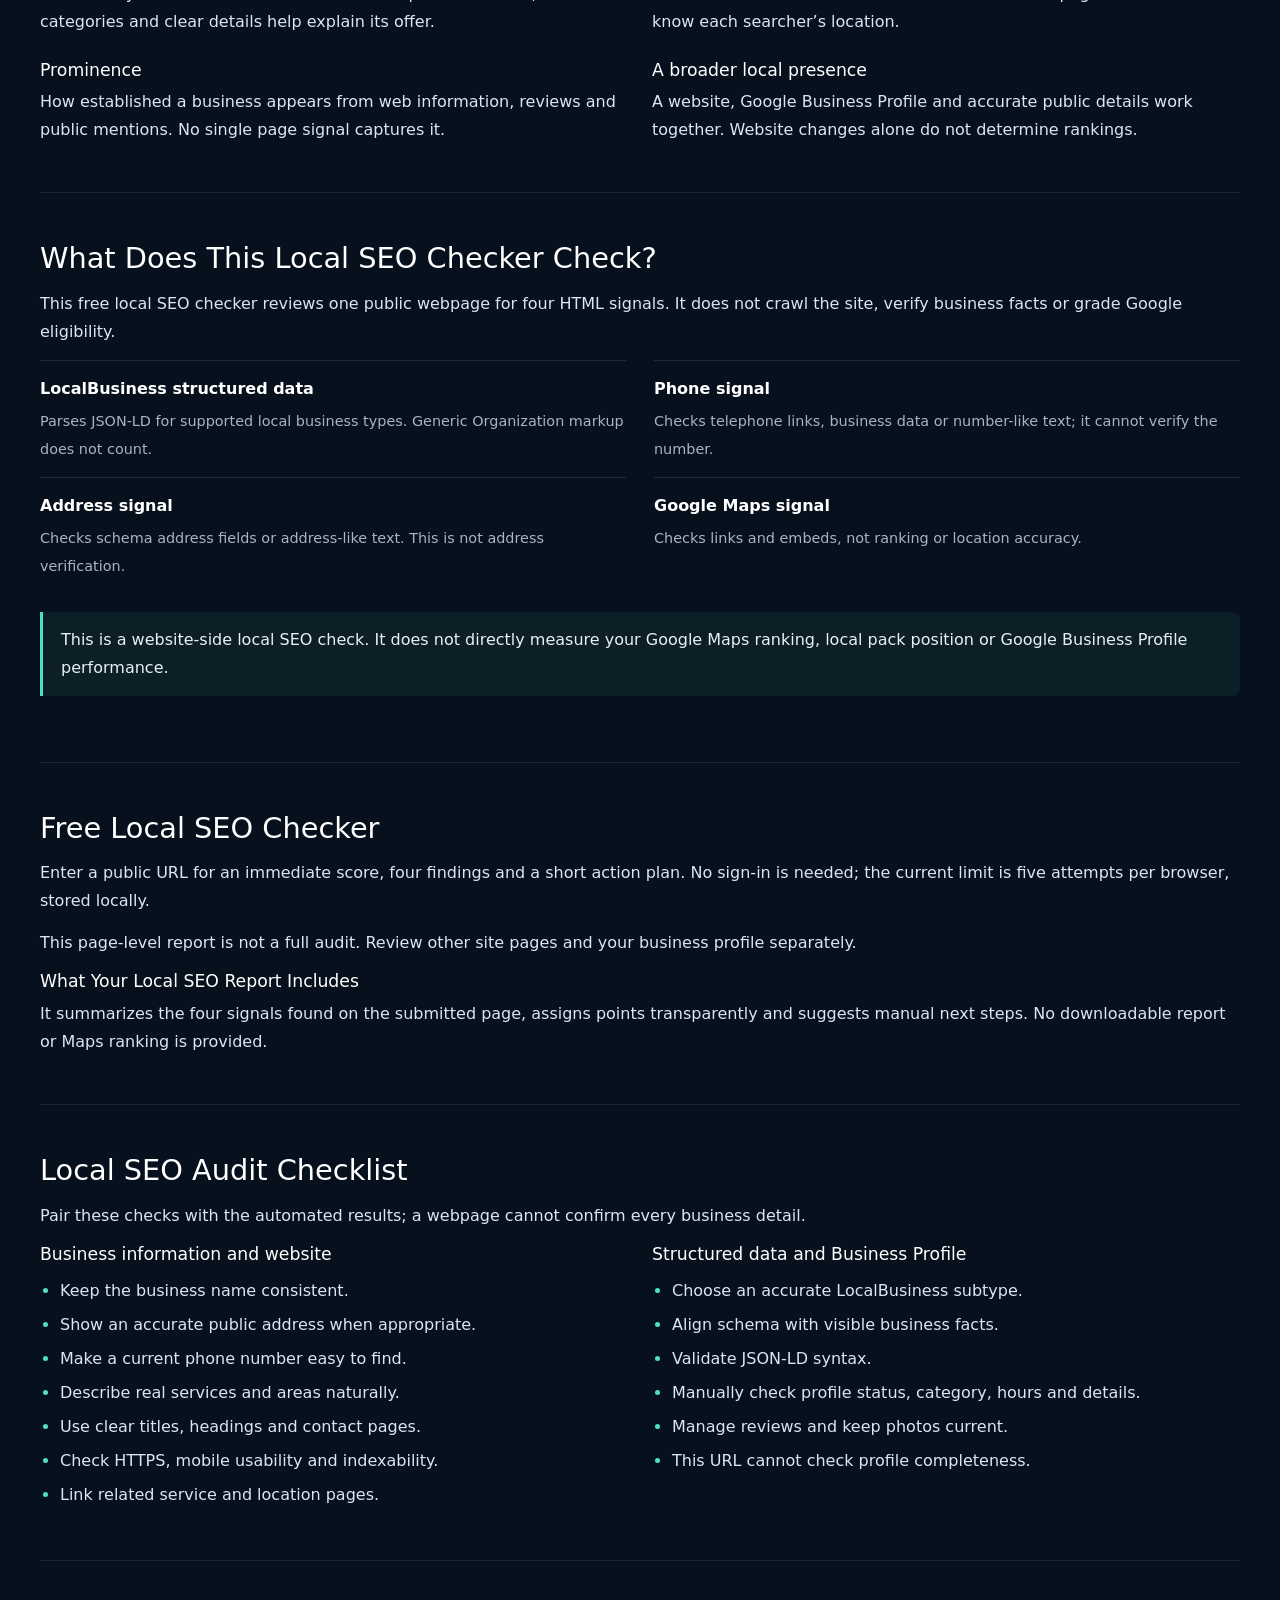
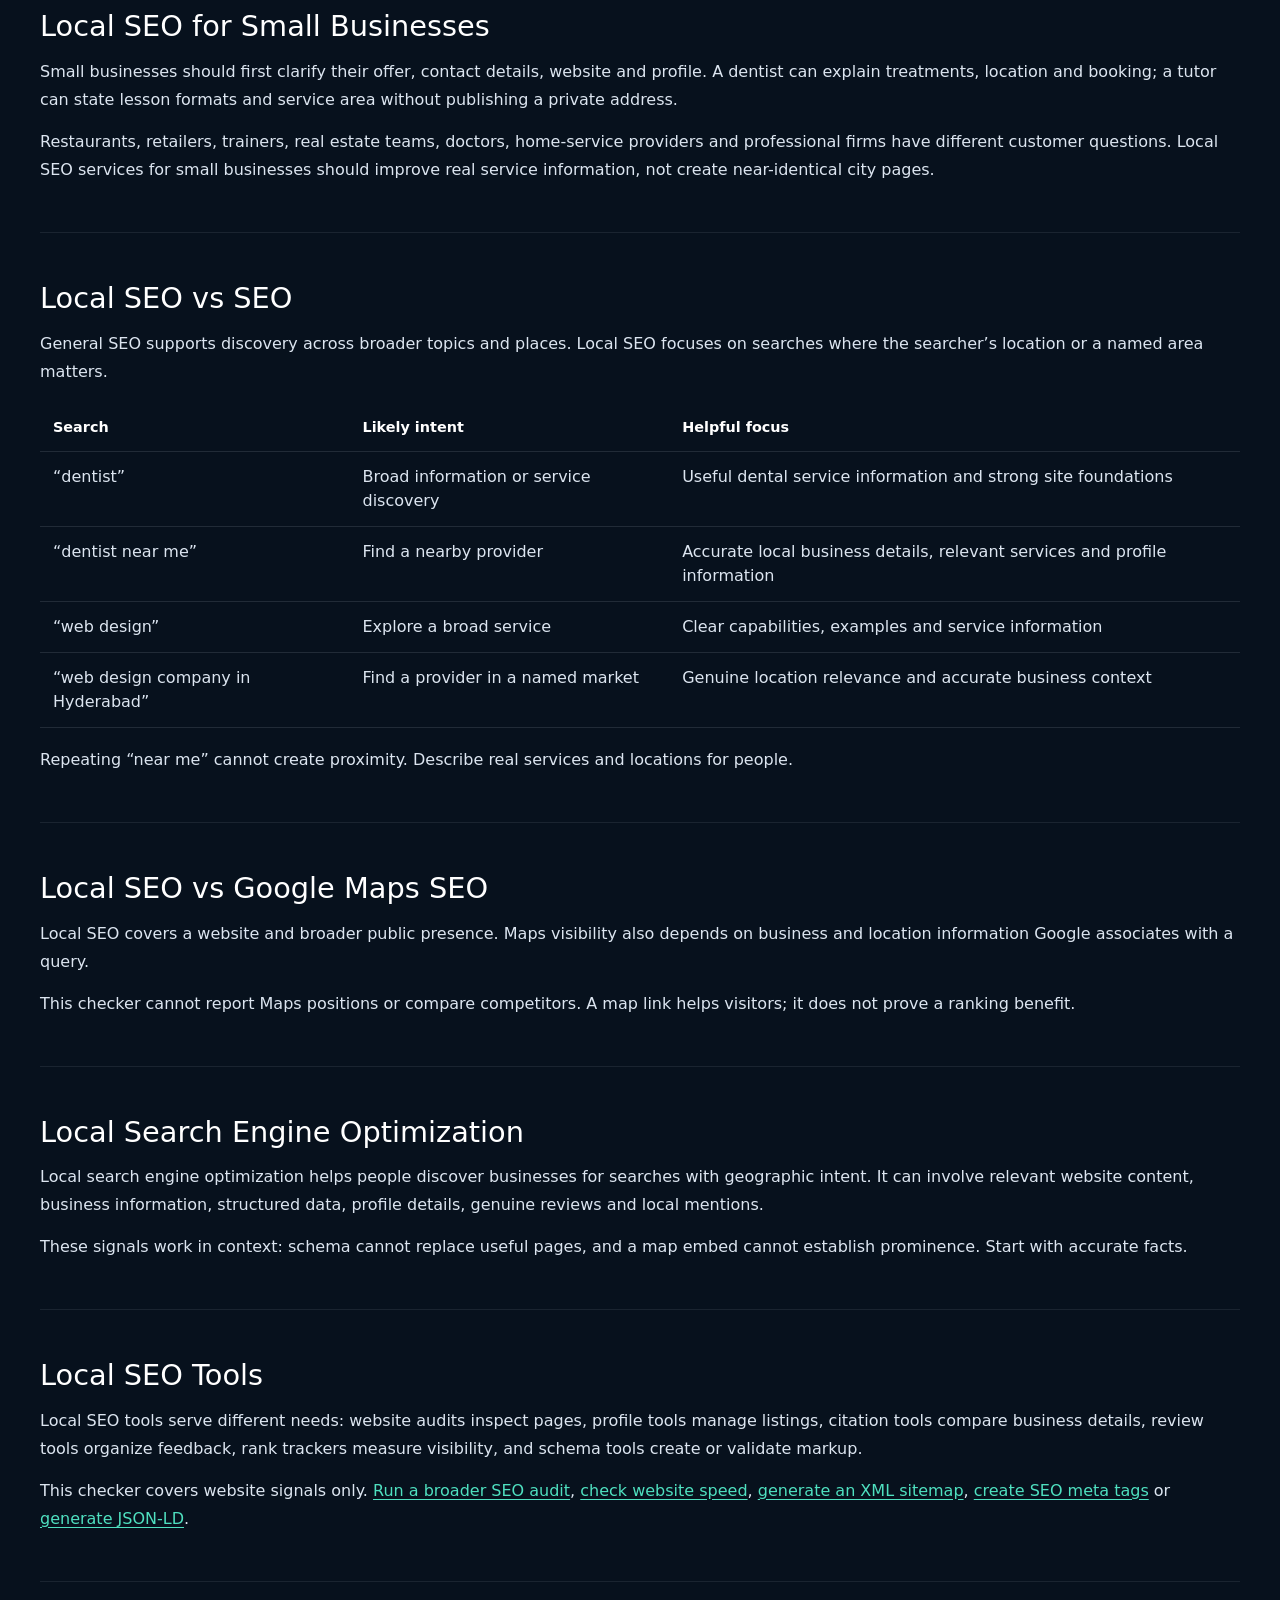
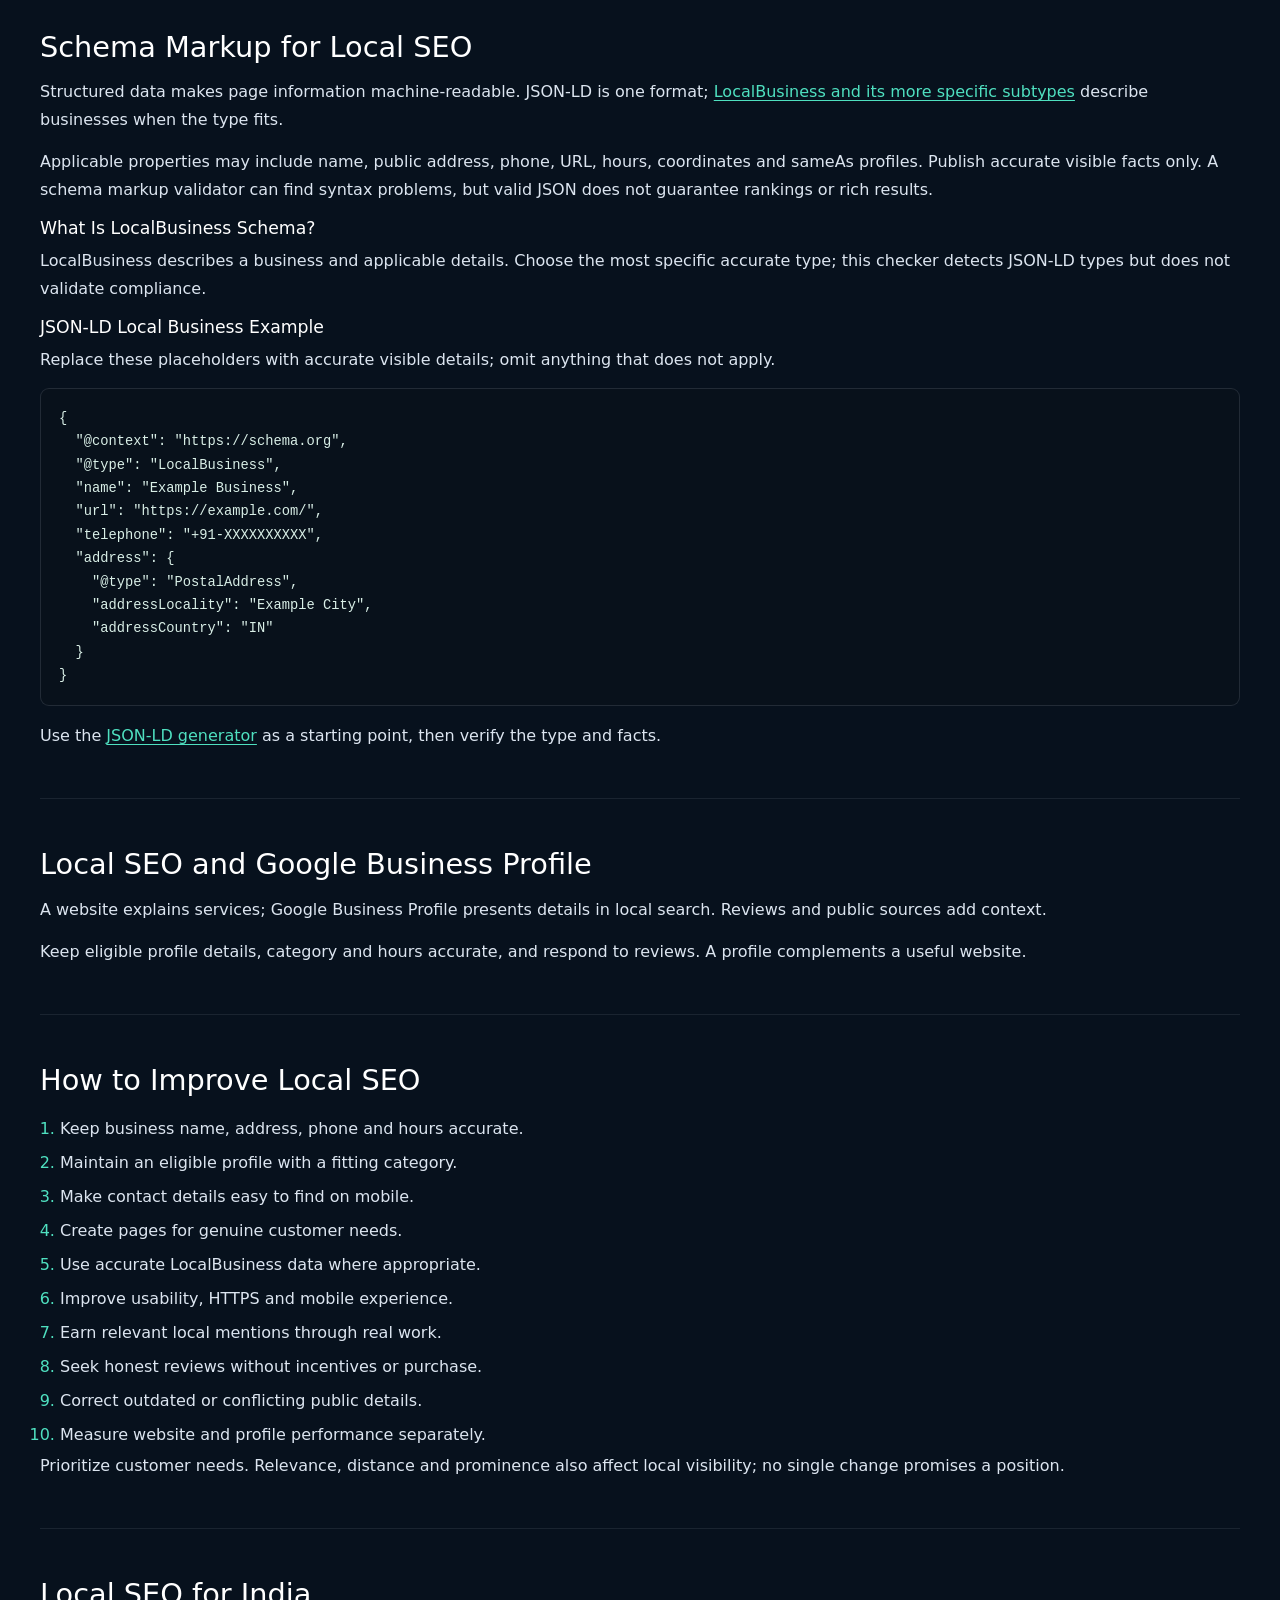
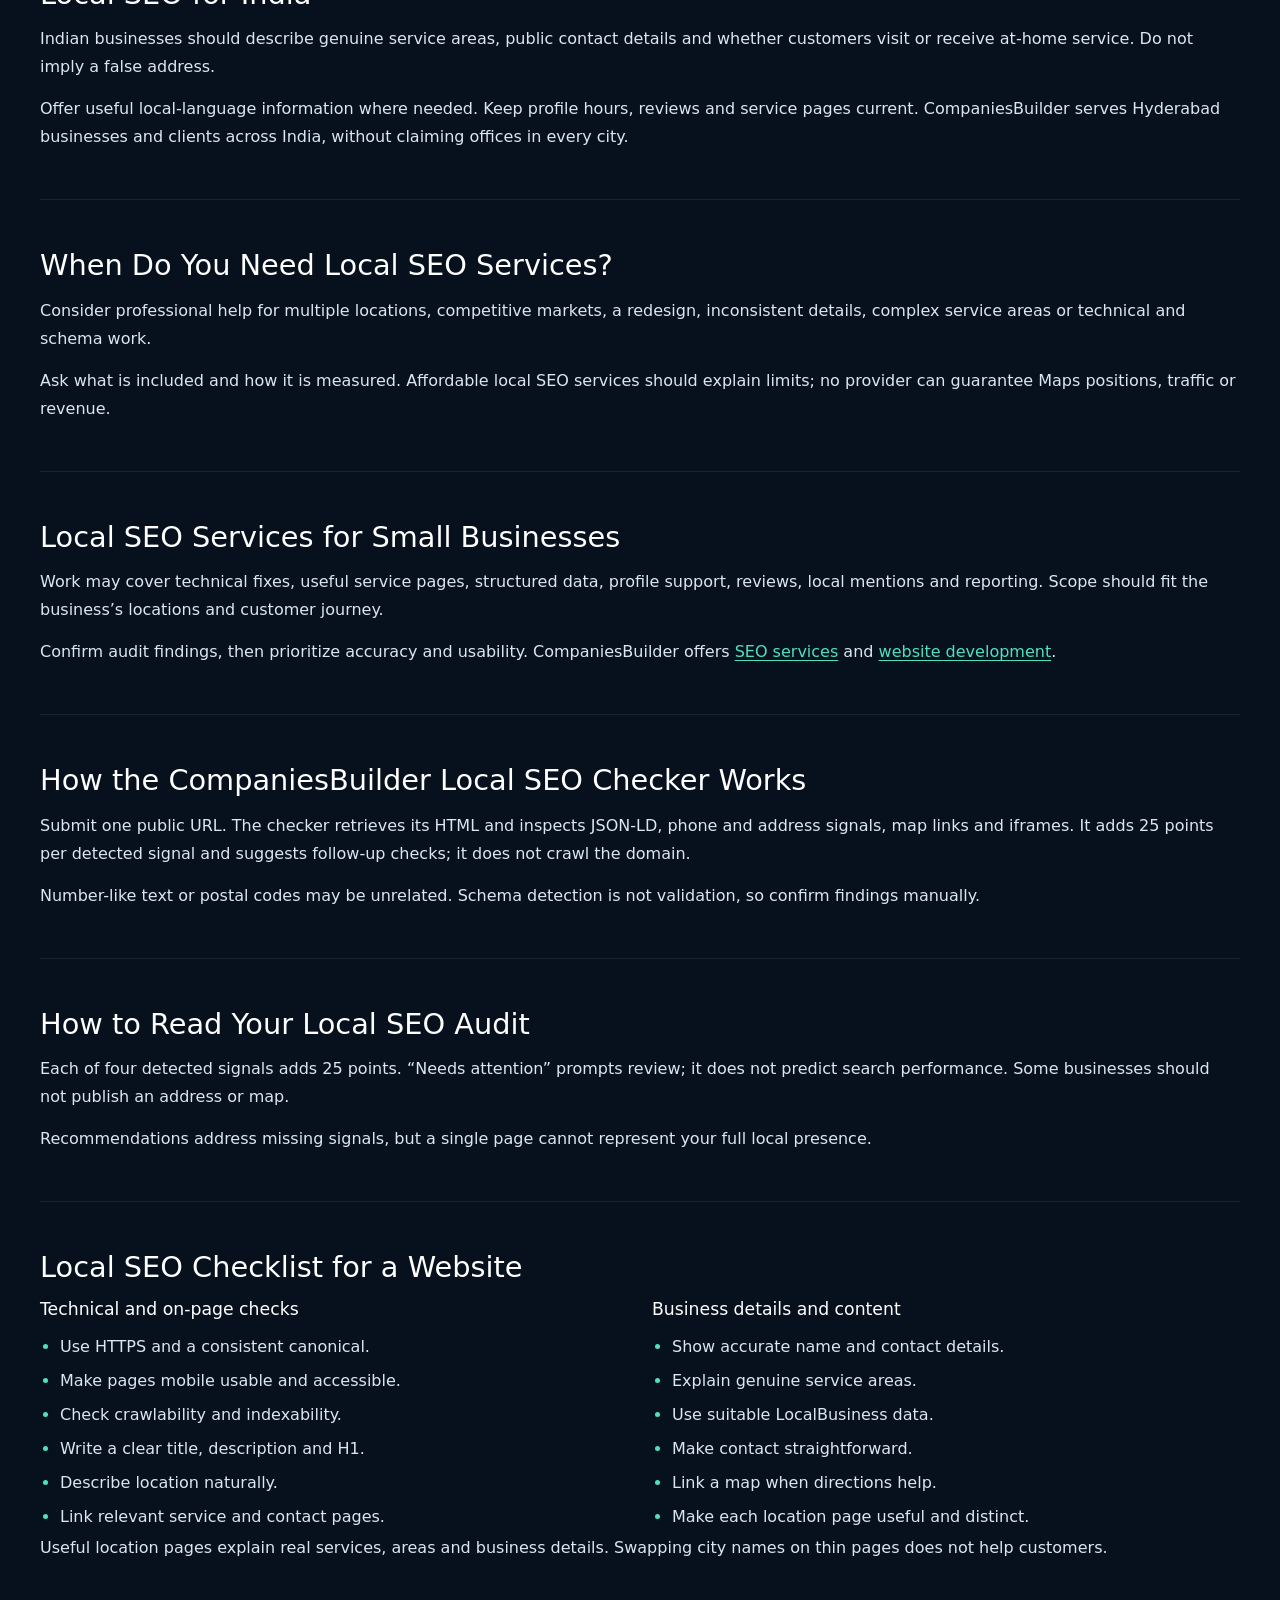
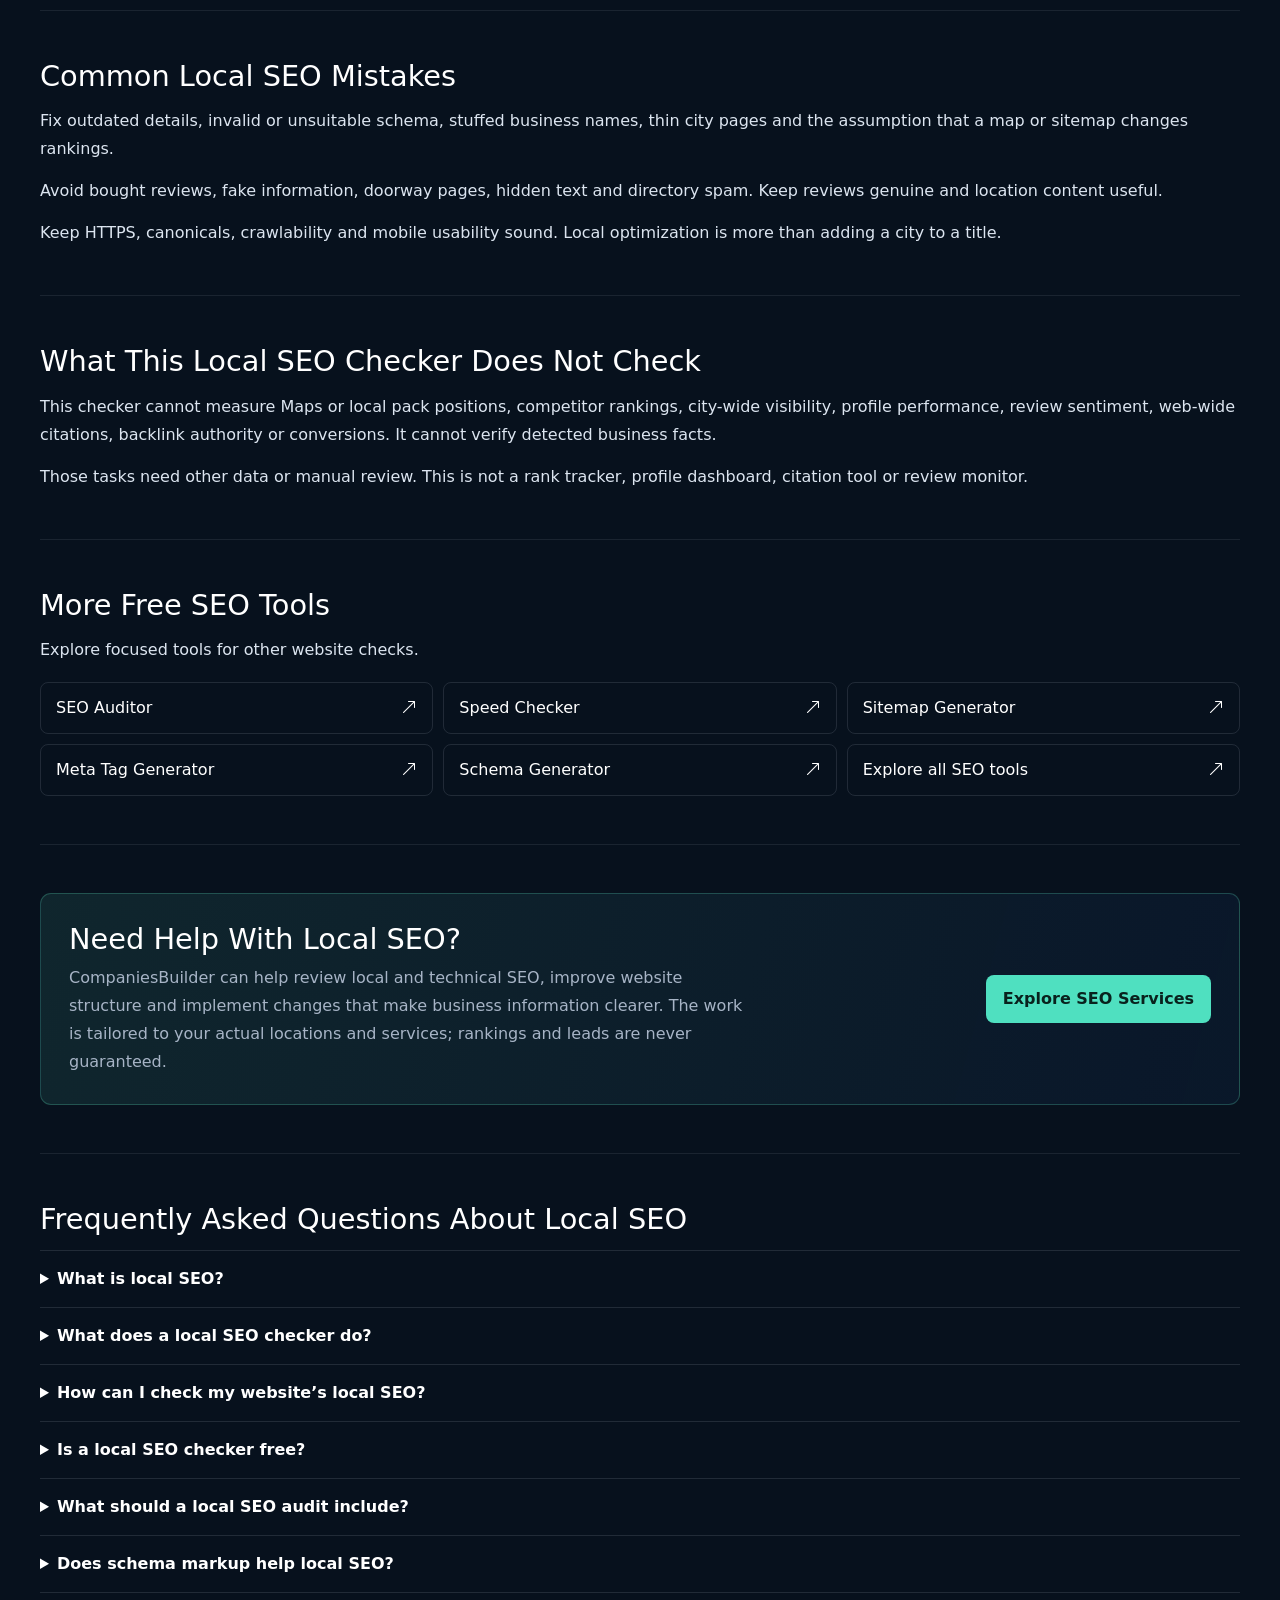
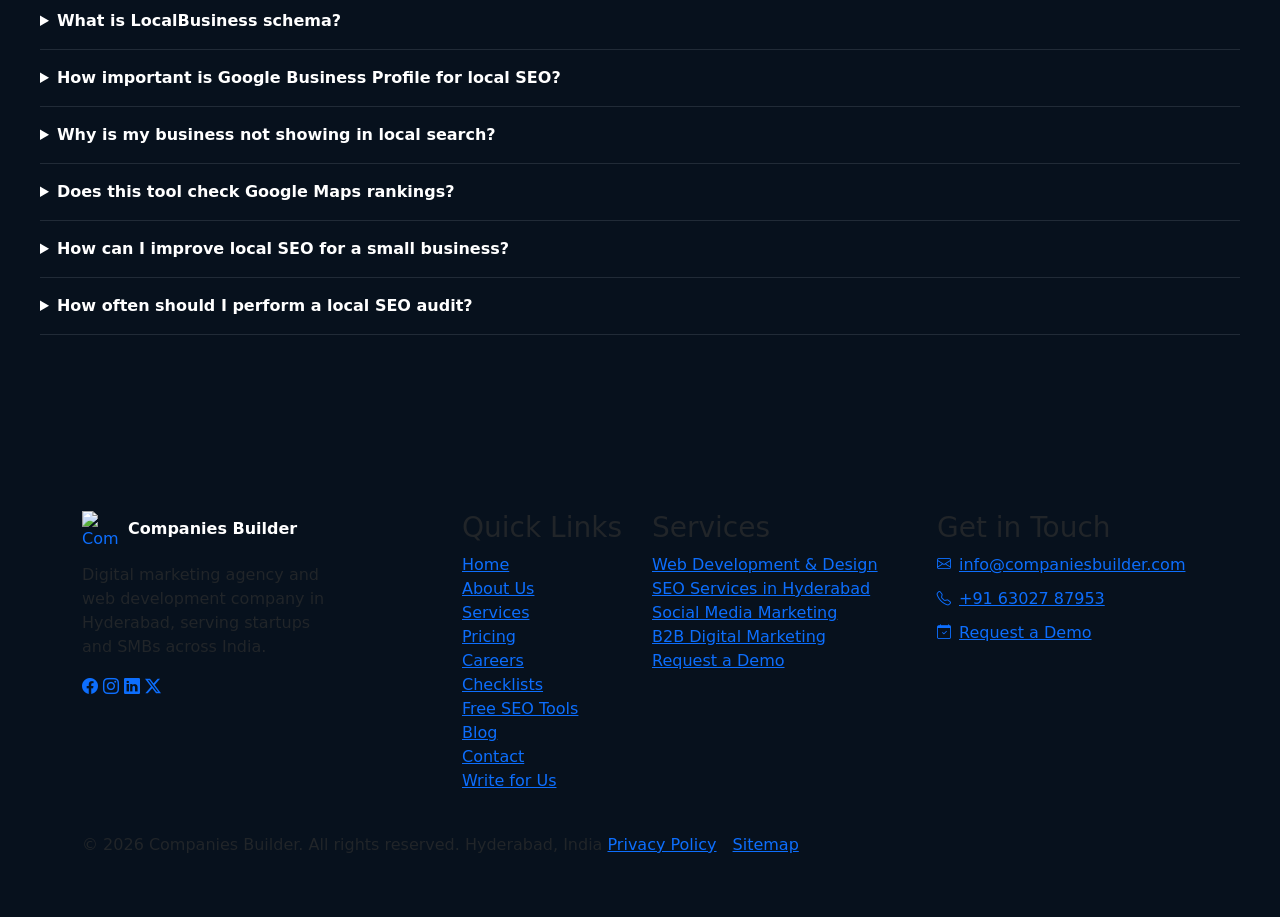
==== commit 18738f3e: "fix(local-seo): preserve hero image aspect ratio" ====
--- a/public/local-seo/index.html
+++ b/public/local-seo/index.html
@@ -37,7 +37,7 @@
     .lsc-hero::after { content:"";position:absolute;z-index:-1;width:300px;height:300px;right:-170px;top:-170px;border:1px solid rgba(79,224,192,.13);border-radius:50%;box-shadow:0 0 0 34px rgba(79,224,192,.025),0 0 0 70px rgba(79,224,192,.02); }
     .lsc-hero-copy { min-width:0; }
     .lsc-hero-art { min-width:0;margin:0; }
-    .lsc-hero-art img { display:block;width:100%;height:420px;aspect-ratio:1.28;object-fit:cover;object-position:83% center;border:1px solid rgba(211,237,255,.2);border-radius:12px;box-shadow:0 26px 58px rgba(0,0,0,.44),0 0 42px rgba(12,145,218,.14); }
+    .lsc-hero-art img { display:block;width:100%;max-width:100%;height:auto;aspect-ratio:16 / 9;object-fit:contain;border:1px solid rgba(211,237,255,.2);border-radius:12px;box-shadow:0 26px 58px rgba(0,0,0,.44),0 0 42px rgba(12,145,218,.14); }
     .lsc-hero-art figcaption { margin:10px 2px 0;color:#9eb2c6;font-size:.72rem;line-height:1.5; }
     .lsc-hero-actions { display:flex;flex-wrap:wrap;align-items:center;gap:11px;margin:24px 0 26px; }
     .lsc-hero-primary,.lsc-hero-secondary { display:inline-flex;align-items:center;justify-content:center;gap:10px;min-height:48px;padding:0 17px;border-radius:7px;font-size:.91rem;font-weight:700;text-decoration:none;transition:transform .2s ease,background .2s ease,border-color .2s ease; }
@@ -150,7 +150,6 @@
       .lsc-main { width:min(100% - 32px,1120px);padding-top:100px; }
       .lsc-hero { grid-template-columns:1fr;gap:22px;min-height:0;padding:30px; }
       .lsc-hero-copy { max-width:690px; }
-      .lsc-hero-art img { height:340px;aspect-ratio:1.7;object-position:80% center; }
       .lsc-dashboard { grid-template-columns:1fr; }
       .lsc-tool-head { display:block; }
       .lsc-free-tag { display:inline-flex;margin-top:12px; }
@@ -162,7 +161,7 @@
       .lsc-main h1 { font-size:2.35rem; }
       .lsc-main h2 { font-size:1.5rem; }
       .lsc-hero { gap:12px;padding:23px 18px;border-radius:12px; }
-      .lsc-hero-art img { height:230px;aspect-ratio:1.42;object-position:84% center;border-radius:8px; }
+      .lsc-hero-art img { border-radius:8px; }
       .lsc-hero-art figcaption { font-size:.68rem; }
       .lsc-hero-actions { margin:18px 0 20px; }
       .lsc-hero-primary,.lsc-hero-secondary { min-height:44px;padding:0 13px;font-size:.84rem; }
